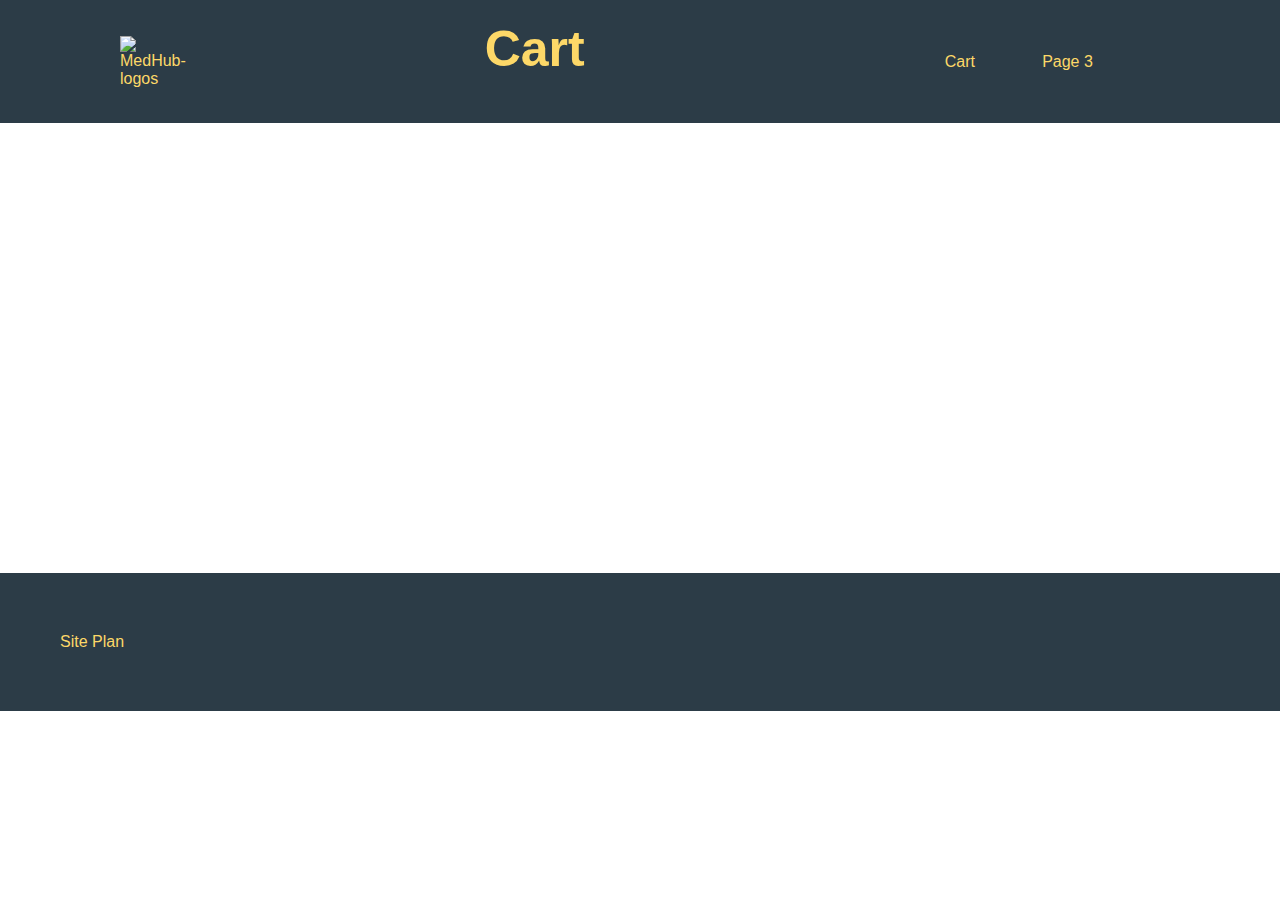
==== page-2.html @ cedfe5d1 "..." ====
<!DOCTYPE html>
<html lang="en">
<head>
    <meta charset="UTF-8">
    <meta http-equiv="X-UA-Compatible" content="IE=edge">
    <meta name="viewport" content="width=device-width, initial-scale=1.0">
    <link rel="stylesheet" href="style.css">
    <title>Med</title>
</head>
<body>
    <head>
        <nav class="navigation">
            <ul>
                <li class="logo">
                    <a href="/personal-site/index.html"><img class="icon" src="/personal-site/images/MedHub-logos.jpeg" alt="MedHub-logos"></a>
                    
                </li>


                <li class="title-box">
                    <h2>Cart</h2>
                    <!-- <input type="text"> -->
                </li>

                <li class="cart-and-profile">
                    <div class="cart">Cart</div>
                    <div class="profile"><a href="/personal-site/page-3.html">Page 3</a></div>
                </li>
            </ul>
        </nav>


    </head>
    <main>

    </main>

    <footer class=" ">
        <div class="text-boxes">
            <a href="/personal-site/site-plan.html">Site Plan</a>
        </div>
        <div class="logo-boxes"></div>
    </footer>
</body>
</html>
---- style.css ----
* {
    margin: 0;
    padding: 0;
    box-sizing: border-box;
}
:root {
    --primary-color: #58bd99   ;
  --secondary-color: #fdd868 ;
  --accent1-color: #c94331;
  --accent2-color: white;

  /* change the values below to your chosen font(s) */
  --heading-font: "IM Fell French Canon SC";
  --paragraph-font: Lato, Helvetica, sans-serif;

  /* these colors below should be chosen from among your palette colors above */
  --headline-color-on-white: #2c3c47;  /* headlines on a white background */ 
  --headline-color-on-color: white; /* headlines on a colored background */ 
  --paragraph-color-on-white: #396E94; /* paragraph text on a white background */ 
  --paragraph-color-on-color: white; /* paragraph text on a colored background */ 
  --paragraph-background-color: #396E94  ;
  --nav-link-color: #396E94;
  --nav-background-color: #fdd868;
  --nav-hover-link-color: white;
  --nav-hover-background-color: #396E94;
}
body {
    font-family: 'Lucida Sans', 'Lucida Sans Regular', 'Lucida Grande', 'Lucida Sans Unicode', Geneva, Verdana, sans-serif;
}
nav ul {
    display: flex;
    align-items: center;
    justify-content: space-evenly;
    background-color: #2c3c47;
}

.icon {
    width: 100px;
    /* border: 1px solid white; */
}
li {
    list-style: none;
    margin: auto 100px;
    padding: 20px;
    cursor: pointer;
    /* border: 1px solid tomato; */
    color: var(--nav-background-color);
}
li a {
    text-decoration: none;
    color: #fdd868;
}
.hover {
    padding: 10px;
    display: inline-block;
}
.hover:hover{
    /* border: 1px solid var(--nav-link-color); */
    transition:all .4s;
    background-color: #396E94;
    
}
li .logo {
    border: 1px solid white;
    margin-left: 0;
    width: fit-content;
}
.title-box {
    /* margin-left: -1500px; */
    align-self: flex-start;
    height: fit-content;
    width: 30%;
    padding: 20px;
}
li input {
    width: 100%;
    border-radius: 15px;
    height: 30px;
    padding-inline-start: 20px;
}
li h2 {
    text-align: center;
    margin-bottom: 25px;
    font-size: 50px;
}

.cart-and-profile {
    width: 40%;
    display: flex;
    align-items: center;
    justify-content: space-evenly;
}
.cart, .profile  {
    height: fit-content;
    color: #fdd868;
}







.hero {
    display: flex;
    height: 70vh;
    /* border: 1px solid gray; */
    background: url(../personal-site/images/pexels-karolina-grabowska-4016628.jpg);
    background-position:center;
    background-size: contain;
    background-repeat: no-repeat;
    background-size: cover;
}
.hero-text-box {
    align-self: flex-end;
    margin: auto;
    padding: 20px;
    color: white;
    border-radius: 10px;
    /* border: 1px solid black; */
    height: fit-content;
    width: 50%;
    background-color: #2c3c476b;
    backdrop-filter: blur(5px);
    box-shadow: 0px 2.5px 5px rgb(83, 83, 83);
}
.hero-text-box h2 {
    text-transform: uppercase;
    margin-bottom: 50px;
    font-weight: 500;
    color: var(--nav-background-color);
    font-size: 40px;
    text-align: center;
}
.hero-text-box p {
    font-size: 30px;
    text-rendering: optimizeLegibility;
    text-indent: 10px;
    line-height: auto;
    word-spacing: 10px;
    word-wrap: break-word;
    text-align: center;
}

.section-one {
    /* border: 1px solid black; */
    padding: 10px 200px;
    display: flex;
    align-items: center;
    justify-content: space-between;
    background-color: var(--primary-color);
}

main {
    height: 50vh;
}
.search {
    width: 40%;
    height: 40px;
    border-radius: 15px;
    padding-inline-start: 20px;
}
input {
    border: none;
    outline: none;
    box-shadow: 0px 2.5px 5px rgb(83, 83, 83)
}
.button {
    padding: 10px 50px;
    border-radius: 15px;
    font-size: 20px;
    background-color: var(--headline-color-on-white);
    width: fit-content;
    color: var(--secondary-color);
    box-shadow: 0px 2.5px 5px rgb(83, 83, 83)
    
}

.section-two {
    /* border: 1px solid black; */
    text-align: center;
    font-weight: 500;
    text-transform: uppercase;
    font-size: 50px;
}

footer {
    background-color: var(--headline-color-on-white);
    padding: 50px;
    display: flex;
    align-items: center;
    justify-content: space-between;
}
footer .text-boxes, .logo-boxes {
    /* border: 1px solid tomato; */
    padding: 10px;
    color: #fdd868;
}

.text-boxes a {
    color: var(--nav-background-color);
    text-decoration: none;
}

.red {
    background-color: #c94331;
}

.blue {
    background-color: #396E94;
}
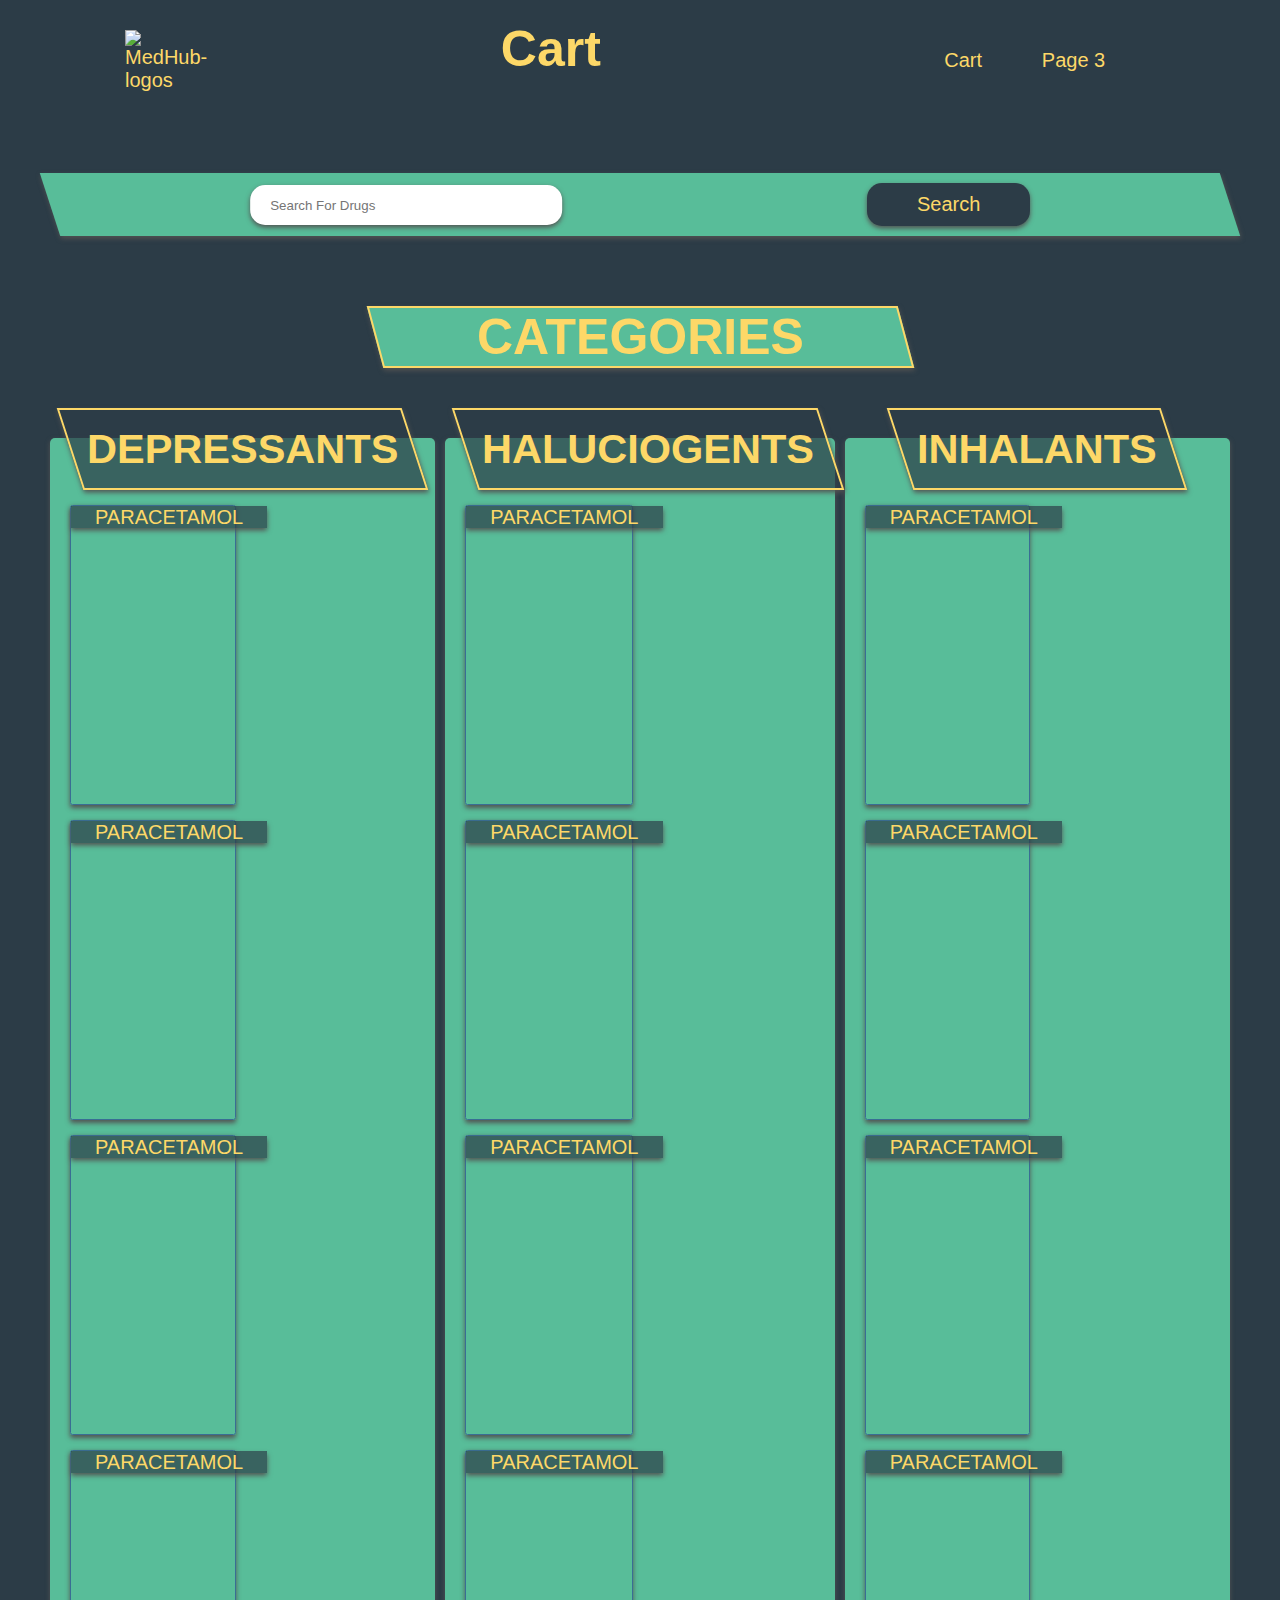
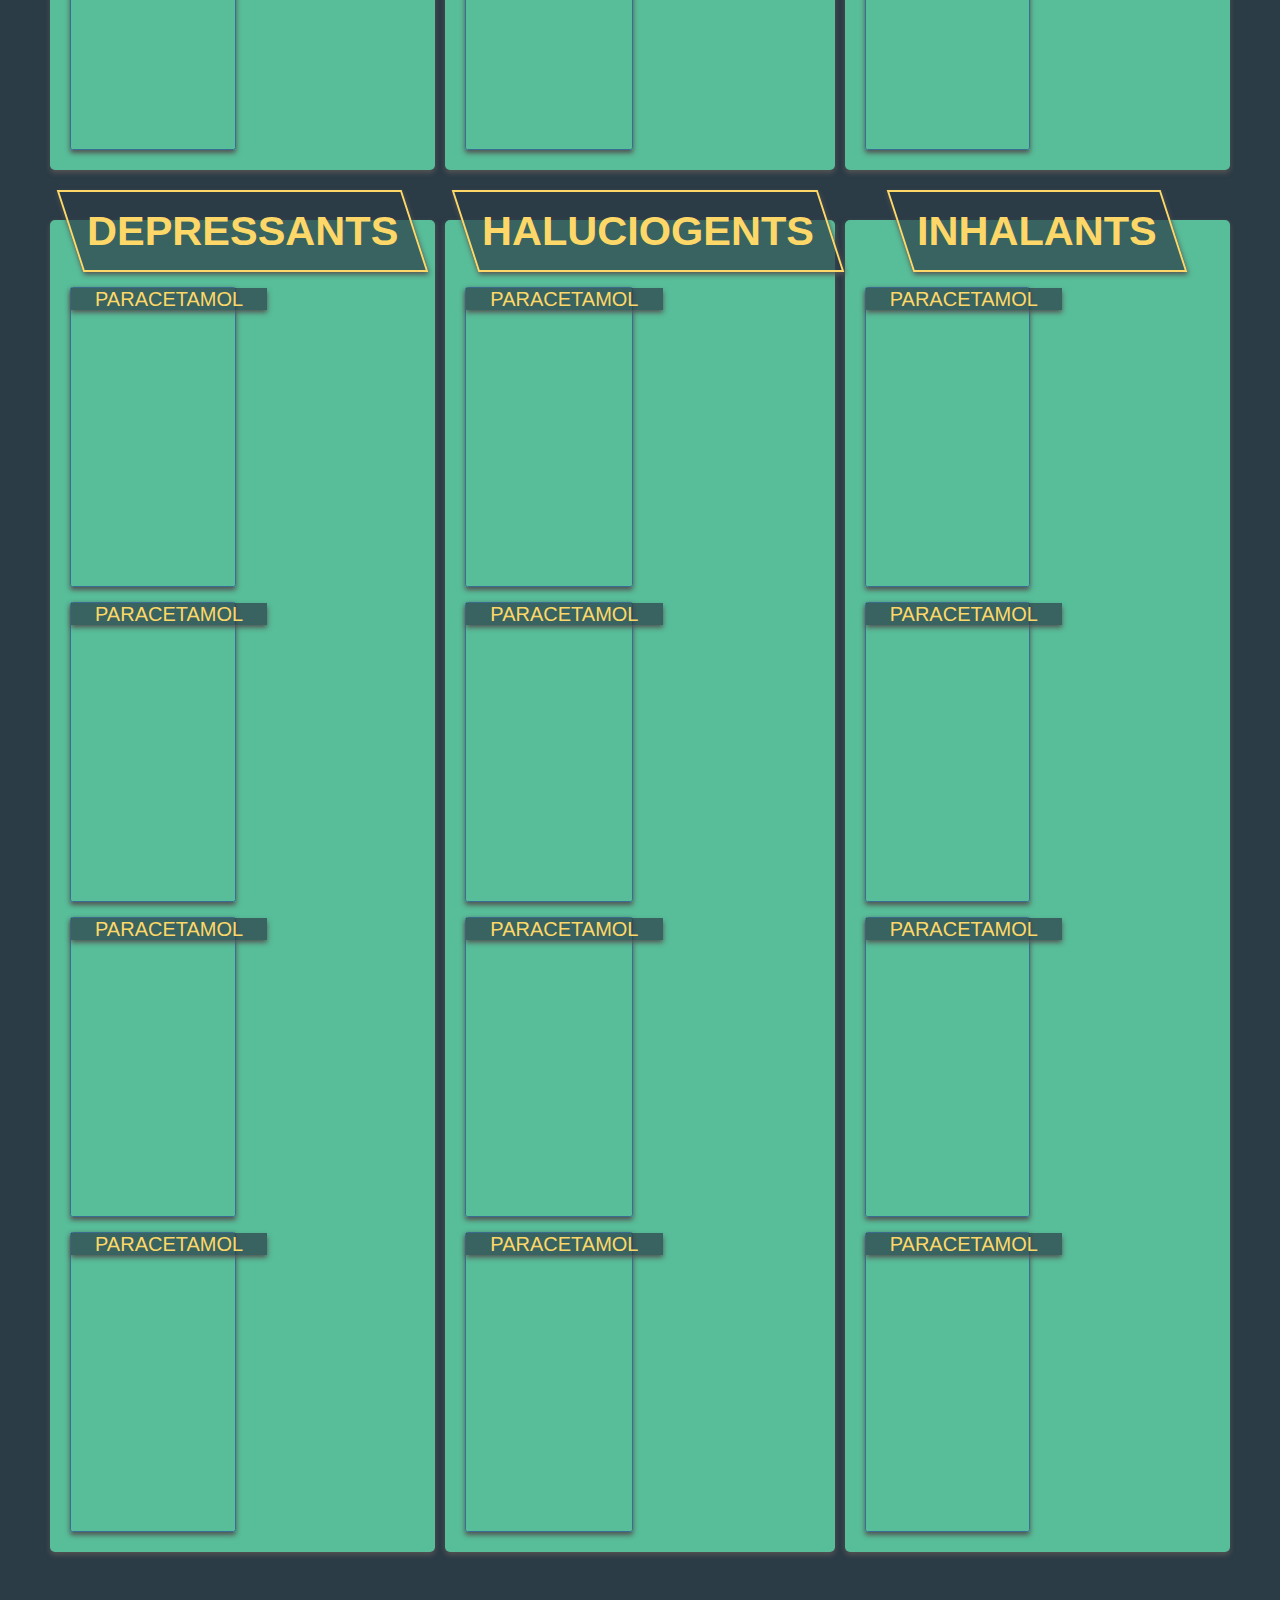
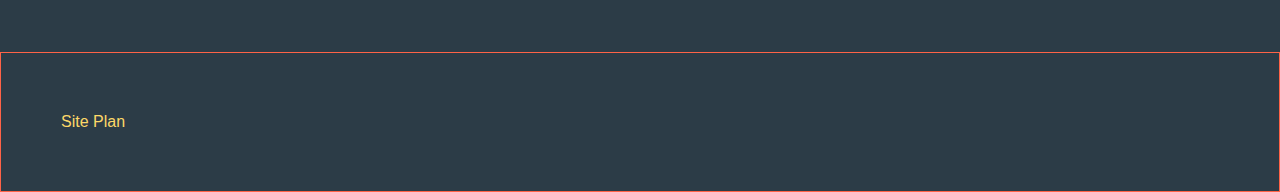
==== commit 21aee4bc: "Finished the subpage" ====
--- a/page-2.html
+++ b/page-2.html
@@ -1,5 +1,6 @@
 <!DOCTYPE html>
 <html lang="en">
+
 <head>
     <meta charset="UTF-8">
     <meta http-equiv="X-UA-Compatible" content="IE=edge">
@@ -7,13 +8,16 @@
     <link rel="stylesheet" href="style.css">
     <title>Med</title>
 </head>
+
 <body>
+
     <head>
         <nav class="navigation">
             <ul>
                 <li class="logo">
-                    <a href="/personal-site/index.html"><img class="icon" src="/personal-site/images/MedHub-logos.jpeg" alt="MedHub-logos"></a>
-                    
+                    <a href="/personal-site/index.html"><img class="icon" src="/personal-site/images/MedHub-logos.jpeg"
+                            alt="MedHub-logos"></a>
+
                 </li>
 
 
@@ -23,7 +27,7 @@
                 </li>
 
                 <li class="cart-and-profile">
-                    <div class="cart">Cart</div>
+                    <div class="cart"><a href="/personal-site/page-3.html">Cart</a></div>
                     <div class="profile"><a href="/personal-site/page-3.html">Page 3</a></div>
                 </li>
             </ul>
@@ -32,8 +36,208 @@
 
     </head>
     <main>
-
+        <section class="section-one">
+            <input type="search" class="search" placeholder="Search For Drugs">
+            <input type="button" name="" id class="button" value="Search">
+        </section>
+
+        <section class="section-two">
+            <div class="section2-hero-text">
+                <h4>Categories</h4>
+            </div>
+        </section>
+
+        <section class="section-two">
+
+            <div class="content-display-box">
+                <div class="heading-text">
+                    <h5>Depressants</h5>
+                </div>
+                <div class="goods-box">
+                    <span>Paracetamol</span>
+                    <p>Lorem ipsum dolor sit amet consectetur
+                        adipisicing elit. Iste, iure?
+                    </p>
+                </div>
+                <div class="goods-box">
+                    <span>Paracetamol</span>
+                    <p>Lorem ipsum dolor sit amet consectetur
+                        adipisicing elit. Iste, iure?
+                    </p>
+                </div>
+                <div class="goods-box">
+                    <span>Paracetamol</span>
+                    <p>Lorem ipsum dolor sit amet consectetur
+                        adipisicing elit. Iste, iure?
+                    </p>
+                </div>
+                <div class="goods-box">
+                    <span>Paracetamol</span>
+                    <p>Lorem ipsum dolor sit amet consectetur
+                        adipisicing elit. Iste, iure?
+                    </p>
+                </div>
+            </div>
+            <div class="content-display-box">
+                <div class="heading-text">
+                    <h5>Haluciogents</h5>
+                </div>
+                <div class="goods-box">
+                    <span>Paracetamol</span>
+                    <p>Lorem ipsum dolor sit amet consectetur
+                        adipisicing elit. Iste, iure?
+                    </p>
+                </div>
+                <div class="goods-box">
+                    <span>Paracetamol</span>
+                    <p>Lorem ipsum dolor sit amet consectetur
+                        adipisicing elit. Iste, iure?
+                    </p>
+                </div>
+                <div class="goods-box">
+                    <span>Paracetamol</span>
+                    <p>Lorem ipsum dolor sit amet consectetur
+                        adipisicing elit. Iste, iure?
+                    </p>
+                </div>
+                <div class="goods-box">
+                    <span>Paracetamol</span>
+                    <p>Lorem ipsum dolor sit amet consectetur
+                        adipisicing elit. Iste, iure?
+                    </p>
+                </div>
+            </div>
+            <div class="content-display-box">
+                <div class="heading-text">
+                    <h5>Inhalants</h5>
+                </div>
+                <div class="goods-box">
+                    <span>Paracetamol</span>
+                    <p>Lorem ipsum dolor sit amet consectetur
+                        adipisicing elit. Iste, iure?
+                    </p>
+                </div>
+                <div class="goods-box">
+                    <span>Paracetamol</span>
+                    <p>Lorem ipsum dolor sit amet consectetur
+                        adipisicing elit. Iste, iure?
+                    </p>
+                </div>
+                <div class="goods-box">
+                    <span>Paracetamol</span>
+                    <p>Lorem ipsum dolor sit amet consectetur
+                        adipisicing elit. Iste, iure?
+                    </p>
+                </div>
+                <div class="goods-box">
+                    <span>Paracetamol</span>
+                    <p>Lorem ipsum dolor sit amet consectetur
+                        adipisicing elit. Iste, iure?
+                    </p>
+                </div>
+            </div>
+
+        </section>
+
+        <!-- <section class="section-two">
+            <div class="section2-hero-text">
+                <h4>Categories</h4>
+            </div>
+        </section> -->
+
+        <section class="section-two">
+
+            <div class="content-display-box">
+                <div class="heading-text">
+                    <h5>Depressants</h5>
+                </div>
+                <div class="goods-box">
+                    <span>Paracetamol</span>
+                    <p>Lorem ipsum dolor sit amet consectetur
+                        adipisicing elit. Iste, iure?
+                    </p>
+                </div>
+                <div class="goods-box">
+                    <span>Paracetamol</span>
+                    <p>Lorem ipsum dolor sit amet consectetur
+                        adipisicing elit. Iste, iure?
+                    </p>
+                </div>
+                <div class="goods-box">
+                    <span>Paracetamol</span>
+                    <p>Lorem ipsum dolor sit amet consectetur
+                        adipisicing elit. Iste, iure?
+                    </p>
+                </div>
+                <div class="goods-box">
+                    <span>Paracetamol</span>
+                    <p>Lorem ipsum dolor sit amet consectetur
+                        adipisicing elit. Iste, iure?
+                    </p>
+                </div>
+            </div>
+            <div class="content-display-box">
+                <div class="heading-text">
+                    <h5>Haluciogents</h5>
+                </div>
+                <div class="goods-box">
+                    <span>Paracetamol</span>
+                    <p>Lorem ipsum dolor sit amet consectetur
+                        adipisicing elit. Iste, iure?
+                    </p>
+                </div>
+                <div class="goods-box">
+                    <span>Paracetamol</span>
+                    <p>Lorem ipsum dolor sit amet consectetur
+                        adipisicing elit. Iste, iure?
+                    </p>
+                </div>
+                <div class="goods-box">
+                    <span>Paracetamol</span>
+                    <p>Lorem ipsum dolor sit amet consectetur
+                        adipisicing elit. Iste, iure?
+                    </p>
+                </div>
+                <div class="goods-box">
+                    <span>Paracetamol</span>
+                    <p>Lorem ipsum dolor sit amet consectetur
+                        adipisicing elit. Iste, iure?
+                    </p>
+                </div>
+            </div>
+            <div class="content-display-box">
+                <div class="heading-text">
+                    <h5>Inhalants</h5>
+                </div>
+                <div class="goods-box">
+                    <span>Paracetamol</span>
+                    <p>Lorem ipsum dolor sit amet consectetur
+                        adipisicing elit. Iste, iure?
+                    </p>
+                </div>
+                <div class="goods-box">
+                    <span>Paracetamol</span>
+                    <p>Lorem ipsum dolor sit amet consectetur
+                        adipisicing elit. Iste, iure?
+                    </p>
+                </div>
+                <div class="goods-box">
+                    <span>Paracetamol</span>
+                    <p>Lorem ipsum dolor sit amet consectetur
+                        adipisicing elit. Iste, iure?
+                    </p>
+                </div>
+                <div class="goods-box">
+                    <span>Paracetamol</span>
+                    <p>Lorem ipsum dolor sit amet consectetur
+                        adipisicing elit. Iste, iure?
+                    </p>
+                </div>
+            </div>
+
+        </section>
     </main>
+
 
     <footer class=" ">
         <div class="text-boxes">
@@ -42,4 +246,5 @@
         <div class="logo-boxes"></div>
     </footer>
 </body>
+
 </html>--- a/style.css
+++ b/style.css
@@ -4,8 +4,8 @@
     box-sizing: border-box;
 }
 :root {
-    --primary-color: #58bd99   ;
-  --secondary-color: #fdd868 ;
+    --primary-color: #58bd99;
+  --secondary-color: #fdd868;
   --accent1-color: #c94331;
   --accent2-color: white;
 
@@ -49,6 +49,15 @@
 li a {
     text-decoration: none;
     color: #fdd868;
+    padding: 5px;
+    font-size: 20px;
+    display: inline-block;
+    border-bottom: 2px solid transparent;
+}
+li a:hover {
+    transition: all .5s;
+    border-bottom: 2px solid #fdd868;
+    border-width: 120%;
 }
 .hover {
     padding: 10px;
@@ -72,11 +81,15 @@
     width: 30%;
     padding: 20px;
 }
+li .input {
+    transform: skew(-0deg);
+}
 li input {
     width: 100%;
     border-radius: 15px;
     height: 30px;
     padding-inline-start: 20px;
+    transform: skew(-18deg);
 }
 li h2 {
     text-align: center;
@@ -103,7 +116,8 @@
 
 .hero {
     display: flex;
-    height: 70vh;
+    height: fit-content;
+    padding: 50px;
     /* border: 1px solid gray; */
     background: url(../personal-site/images/pexels-karolina-grabowska-4016628.jpg);
     background-position:center;
@@ -115,9 +129,8 @@
     align-self: flex-end;
     margin: auto;
     padding: 20px;
-    color: white;
+    color: #fdd868;
     border-radius: 10px;
-    /* border: 1px solid black; */
     height: fit-content;
     width: 50%;
     background-color: #2c3c476b;
@@ -144,26 +157,33 @@
 
 .section-one {
     /* border: 1px solid black; */
+    box-shadow: 0px 2.5px 5px rgb(83, 83, 83);
+    /* border-radius: 50px; */
     padding: 10px 200px;
     display: flex;
     align-items: center;
     justify-content: space-between;
     background-color: var(--primary-color);
+    transform: skewX(18deg);
 }
 
 main {
-    height: 50vh;
+    height: fit-content;
+    padding: 50px;
+    background-color: var(--headline-color-on-white);
 }
 .search {
     width: 40%;
     height: 40px;
     border-radius: 15px;
     padding-inline-start: 20px;
+    
 }
 input {
     border: none;
     outline: none;
-    box-shadow: 0px 2.5px 5px rgb(83, 83, 83)
+    box-shadow: 0px 2.5px 5px rgb(83, 83, 83);
+    transform: skew(-18deg);
 }
 .button {
     padding: 10px 50px;
@@ -183,9 +203,96 @@
     text-transform: uppercase;
     font-size: 50px;
 }
-
+.section-two {
+    width: 100%;
+    margin: 50px 0;
+    height: fit-content;
+    display: flex;
+    align-items: center;
+    justify-content: center;
+    gap: 10px;
+}
+.section2-hero-text {
+    margin: 20px;
+    padding: 0 100px;
+    color: #fdd868;
+    border: #fdd868 solid 2px;
+    box-shadow: 0px 2.5px 5px rgb(83, 83, 83);
+    background-color: var(--primary-color);
+    transform: skew(15deg);
+}
+.section2-hero-text h4 {
+    transform: skew(-15deg);
+}
+.section2-hero-text:hover {
+    transition: all .5s;
+    background-color: hsl(159, 37%, 25%);
+    cursor: pointer;
+}
+.content-display-box {
+    padding: 20px;
+    /* border: 2px solid var(--headline-color-on-white); */
+    width: 33%;
+   background-color: var(--primary-color);
+    border-radius: 5px;
+    display:flex;
+    flex-wrap: wrap;
+    align-items: center;
+    justify-content: space-between;
+    box-shadow: 0px 2.5px 5px rgb(83, 83, 83);
+    gap: 15px;
+}
+.heading-text {
+    text-align: center;
+    box-shadow: 0px 2.5px 5px rgb(83, 83, 83);
+    /* margin-top: -50px; */
+    margin: -50px auto 0 auto;
+    padding: 10px;
+    color: #fdd868;
+    transform: skewX(18deg);
+    background-color: #2c3c47b2;
+    border: 2px solid #fdd868;
+}
+.heading-text h5{
+    transform: skew(-18deg);
+    padding: 5px;
+}
+.goods-box {
+    border: 1px solid var(--nav-link-color);
+    width: 48%;
+    text-align: center;
+    font-size: 20px;
+    height: 300px;
+    border-radius: 2.5px;
+    box-shadow: 0px 2.5px 5px rgb(83, 83, 83)
+}
+.goods-box p {
+    color: transparent;
+    width: 100%;
+    height: 90%;
+    padding: 30px;
+    text-align: center;
+}
+.goods-box span {
+    /* border-bottom: 2px solid #fdd868; */
+    box-shadow: 0px 2.5px 5px rgb(83, 83, 83);
+    color: #fdd868;
+    transform: rotate(45deg);
+    padding: 0 24px;
+    background-color: #2c3c47b2;
+}
+.goods-box p:hover{
+    transition: all .6s;
+    color: white;
+    cursor: pointer;
+    background-color: #2c3c4791;
+    opacity: .6;
+    box-shadow: 0px 2.5px 5px rgb(83, 83, 83)
+    /* content: 'Goods 1'; */
+}
 footer {
     background-color: var(--headline-color-on-white);
+    border: 1px solid tomato;
     padding: 50px;
     display: flex;
     align-items: center;
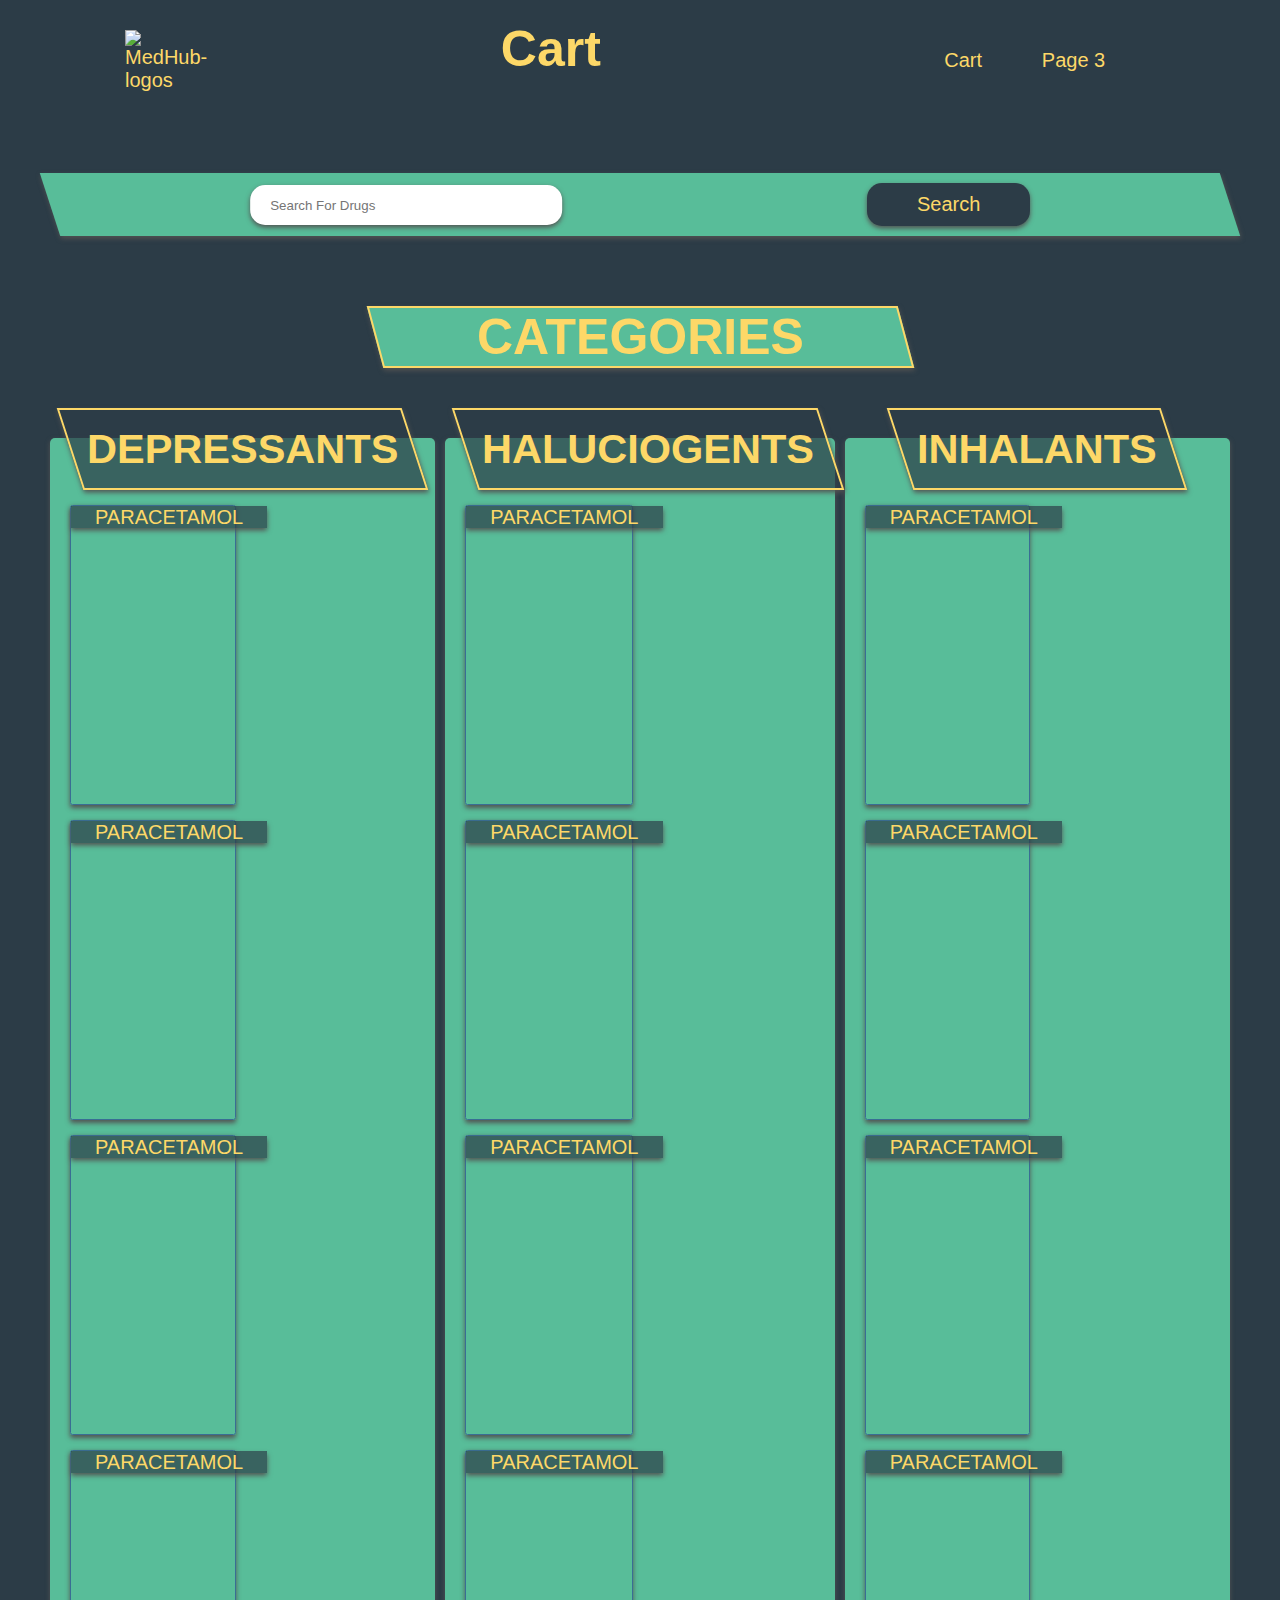
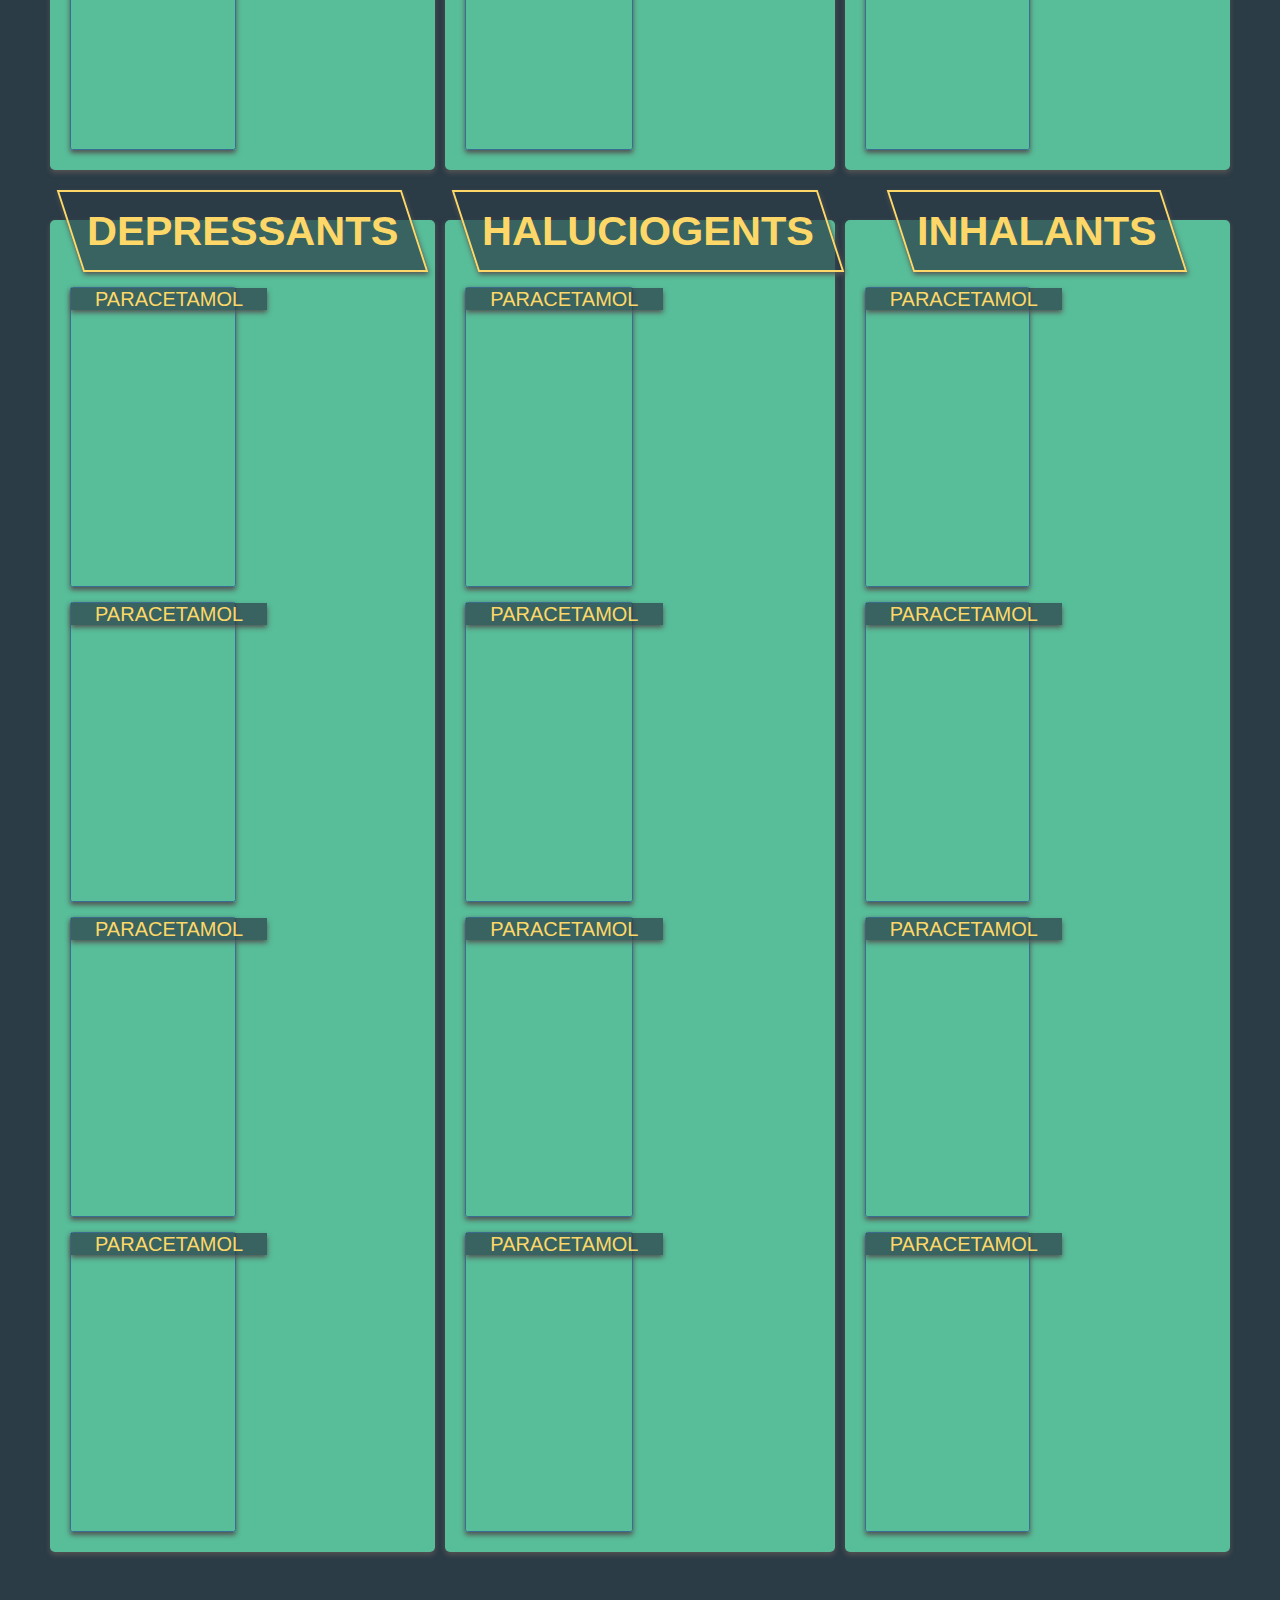
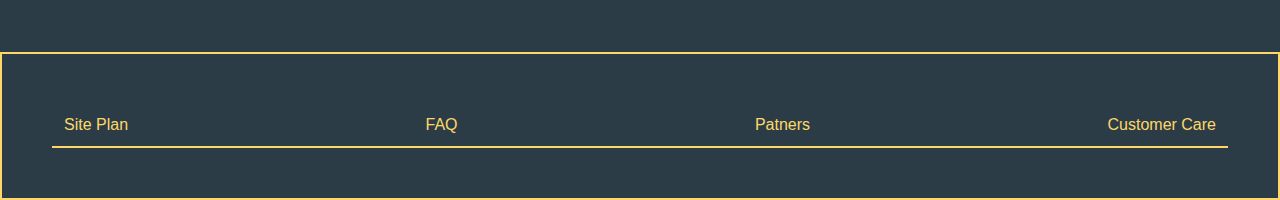
==== commit 671fd810: "animation" ====
--- a/page-2.html
+++ b/page-2.html
@@ -240,10 +240,22 @@
 
 
     <footer class=" ">
-        <div class="text-boxes">
-            <a href="/personal-site/site-plan.html">Site Plan</a>
+        <div>
+            <div class="text-boxes hover">
+                <a href="/personal-site/site-plan.html">Site Plan</a>
+            </div>
+            <div class="text-boxes hover">
+                <a href="">FAQ</a>
+            </div>
+            <div class="text-boxes hover">
+                <a href="/personal-site/site-plan.html">Patners</a>
+            </div>
+            <div class="text-boxes hover">
+                <a href="/personal-site/site-plan.html">Customer Care</a>
+            </div>
         </div>
-        <div class="logo-boxes"></div>
+        <!-- <div class="logo-boxes"></div> -->
+        <hr>
     </footer>
 </body>
 
--- a/style.css
+++ b/style.css
@@ -60,13 +60,14 @@
     border-width: 120%;
 }
 .hover {
-    padding: 10px;
-    display: inline-block;
+    border: transparent 2px solid;
 }
 .hover:hover{
-    /* border: 1px solid var(--nav-link-color); */
+    border: #fdd868 2px solid;
+    transform: rotate(20deg);
     transition:all .4s;
-    background-color: #396E94;
+    background-color: #2c3c47;
+    z-index: 10;
     
 }
 li .logo {
@@ -292,18 +293,25 @@
 }
 footer {
     background-color: var(--headline-color-on-white);
-    border: 1px solid tomato;
+    border: 2px solid #fdd868;
     padding: 50px;
-    display: flex;
-    align-items: center;
-    justify-content: space-between;
+    z-index: -1;
+}
+hr {
+    /* height: 5px; */
+    border: #fdd868 1px solid;
+    width: 100%;
 }
 footer .text-boxes, .logo-boxes {
     /* border: 1px solid tomato; */
     padding: 10px;
     color: #fdd868;
 }
-
+footer div {
+    display: flex;
+    align-items: center;
+    justify-content: space-between;
+}
 .text-boxes a {
     color: var(--nav-background-color);
     text-decoration: none;
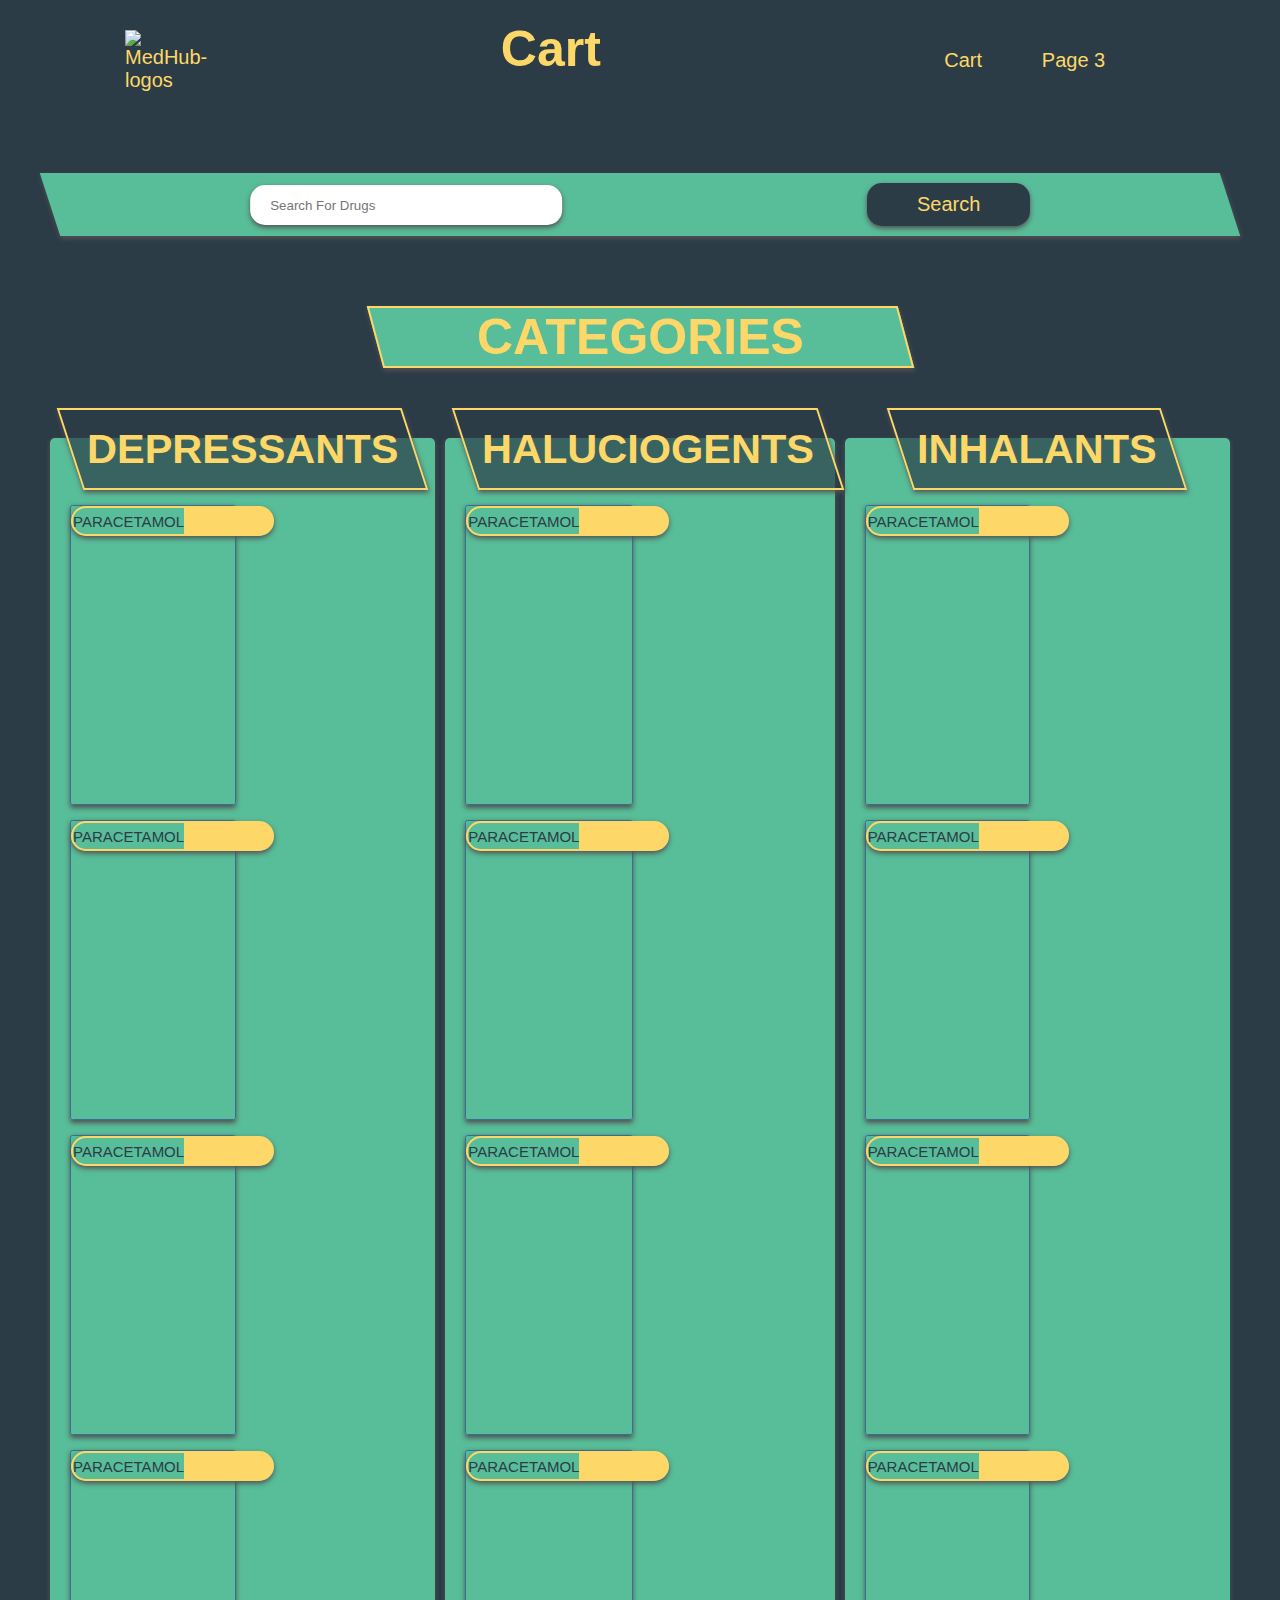
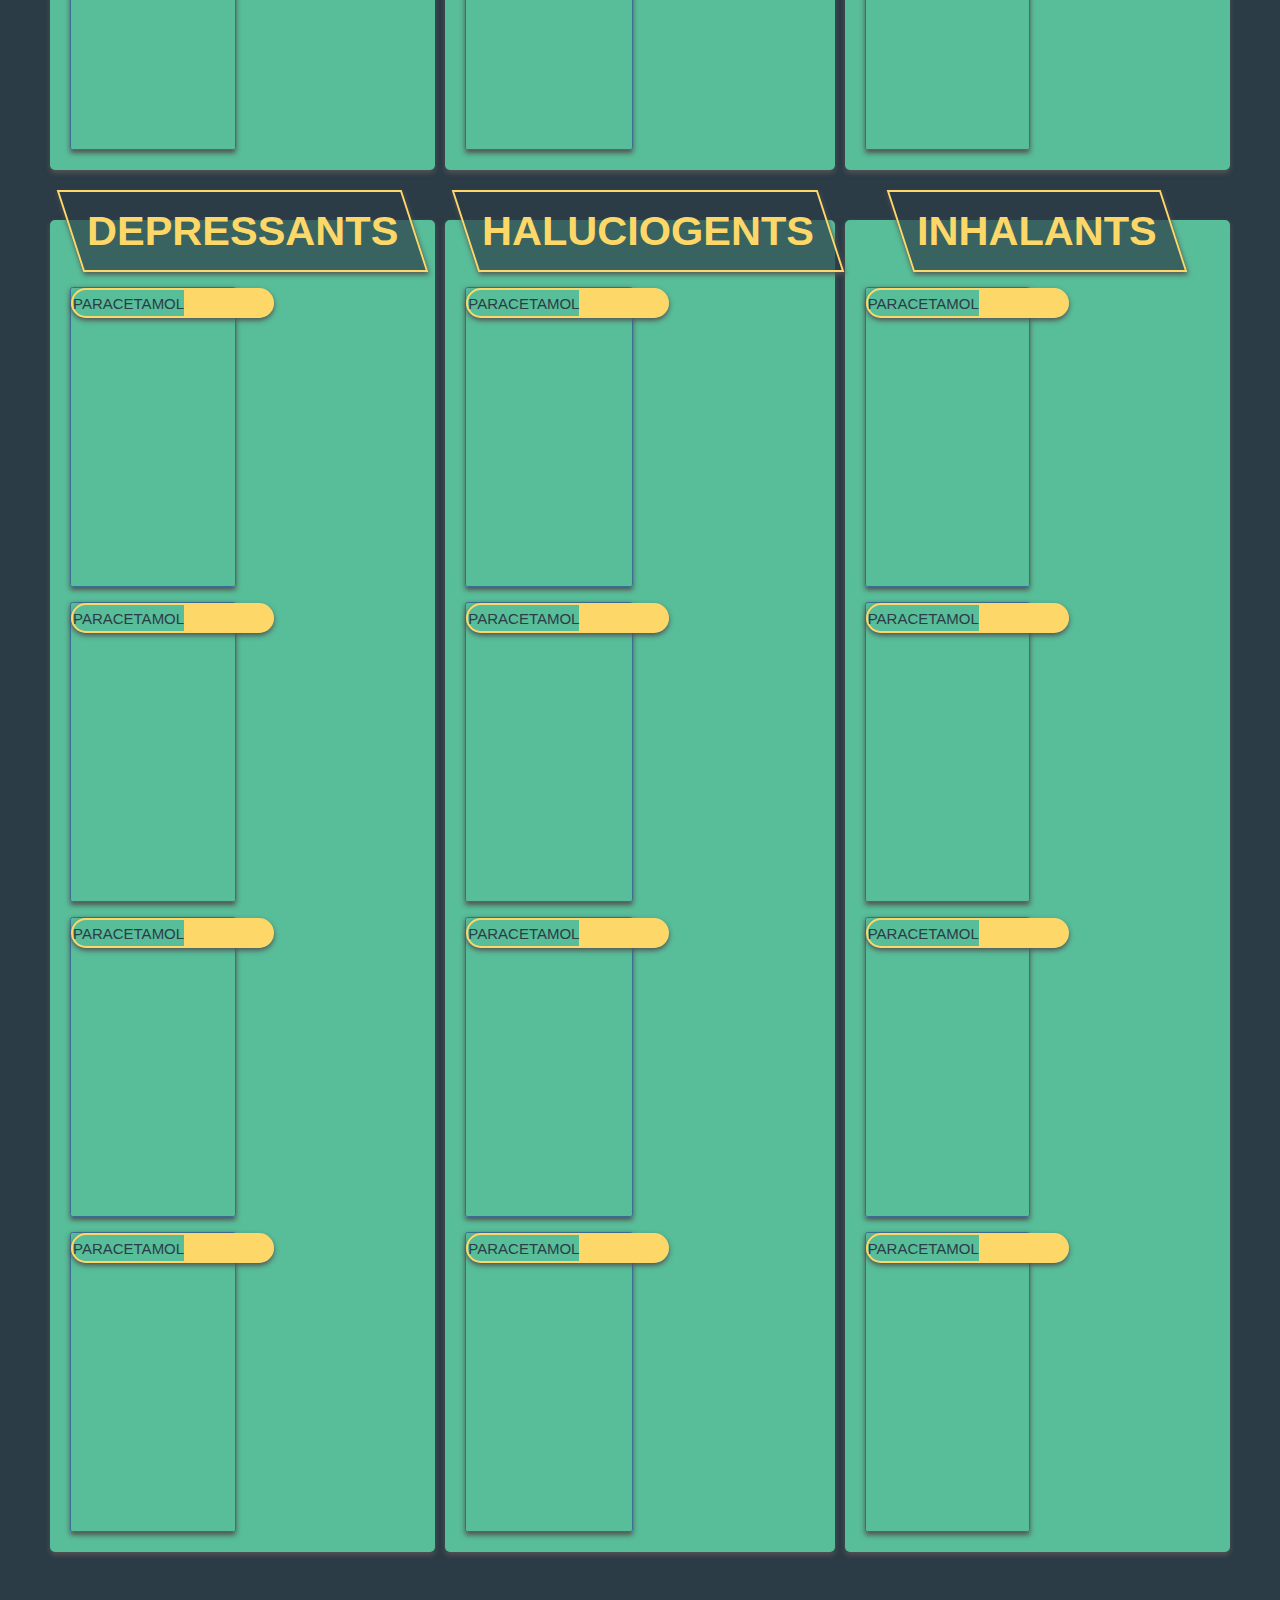
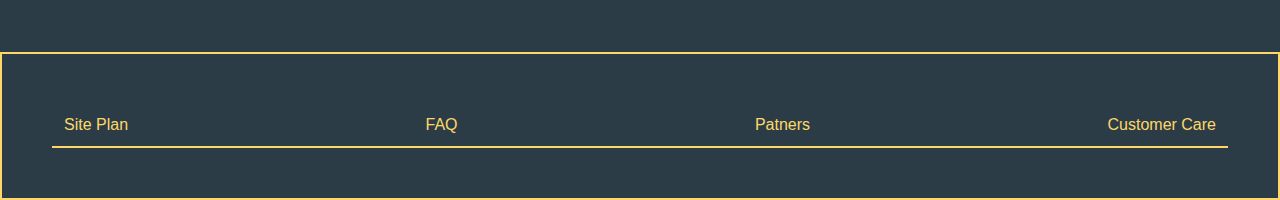
==== commit 8a48d3f3: "page 3 in progress" ====
--- a/page-2.html
+++ b/page-2.html
@@ -53,84 +53,85 @@
                 <div class="heading-text">
                     <h5>Depressants</h5>
                 </div>
-                <div class="goods-box">
-                    <span>Paracetamol</span>
-                    <p>Lorem ipsum dolor sit amet consectetur
-                        adipisicing elit. Iste, iure?
-                    </p>
-                </div>
-                <div class="goods-box">
-                    <span>Paracetamol</span>
-                    <p>Lorem ipsum dolor sit amet consectetur
-                        adipisicing elit. Iste, iure?
-                    </p>
-                </div>
-                <div class="goods-box">
-                    <span>Paracetamol</span>
-                    <p>Lorem ipsum dolor sit amet consectetur
-                        adipisicing elit. Iste, iure?
-                    </p>
-                </div>
-                <div class="goods-box">
-                    <span>Paracetamol</span>
-                    <p>Lorem ipsum dolor sit amet consectetur
-                        adipisicing elit. Iste, iure?
-                    </p>
-                </div>
-            </div>
-            <div class="content-display-box">
+                <div class="goods-box ">
+                   <div class="box-3  border-ani-page2">Paracetamol</div>
+                    <p>Lorem ipsum dolor sit amet consectetur
+                        adipisicing elit. Iste, iure?
+                    </p>
+                </div>
+                <div class="goods-box ">
+                   <div class="box-3  border-ani-page2">Paracetamol</div>
+                    <p>Lorem ipsum dolor sit amet consectetur
+                        adipisicing elit. Iste, iure?
+                    </p>
+                </div>
+                <div class="goods-box ">
+                   <div class="box-3  border-ani-page2">Paracetamol</div>
+                    <p>Lorem ipsum dolor sit amet consectetur
+                        adipisicing elit. Iste, iure?
+                    </p>
+                </div>
+                <div class="goods-box ">
+                   <div class="box-3  border-ani-page2">Paracetamol</div>
+                    <p>Lorem ipsum dolor sit amet consectetur
+                        adipisicing elit. Iste, iure?
+                    </p>
+                </div>
+            </div>
+            <div class="content-display-box ">
                 <div class="heading-text">
                     <h5>Haluciogents</h5>
                 </div>
-                <div class="goods-box">
-                    <span>Paracetamol</span>
-                    <p>Lorem ipsum dolor sit amet consectetur
-                        adipisicing elit. Iste, iure?
-                    </p>
-                </div>
-                <div class="goods-box">
-                    <span>Paracetamol</span>
-                    <p>Lorem ipsum dolor sit amet consectetur
-                        adipisicing elit. Iste, iure?
-                    </p>
-                </div>
-                <div class="goods-box">
-                    <span>Paracetamol</span>
-                    <p>Lorem ipsum dolor sit amet consectetur
-                        adipisicing elit. Iste, iure?
-                    </p>
-                </div>
-                <div class="goods-box">
-                    <span>Paracetamol</span>
-                    <p>Lorem ipsum dolor sit amet consectetur
-                        adipisicing elit. Iste, iure?
-                    </p>
-                </div>
-            </div>
-            <div class="content-display-box">
-                <div class="heading-text">
+                <div class="goods-box ">
+                    <div class="box-3  border-ani-page2">Paracetamol</div>
+                    <p> 
+                        Lorem ipsum dolor sit amet consectetur
+                        adipisicing elit. Iste, iure?
+                    </p>
+                </div>
+                <div class="goods-box ">
+                    <div class="box-3  border-ani-page2">Paracetamol</div>
+                    <p>Lorem ipsum dolor sit amet consectetur
+                        adipisicing elit. Iste, iure?
+                    </p>
+                </div>
+                <div class="goods-box ">
+                    <div class="box-3  border-ani-page2">Paracetamol</div>
+                    <p>Lorem ipsum dolor sit amet consectetur
+                        adipisicing elit. Iste, iure?
+                    </p>
+                </div>
+                <div class="goods-box">
+                    <div class="box-3  border-ani-page2">Paracetamol</div>
+                    <p>Lorem ipsum dolor sit amet consectetur
+                        adipisicing elit. Iste, iure?
+                    </p>
+                </div>
+            </div>
+            <div class="content-display-box">
+                <div class="heading-text hover">
                     <h5>Inhalants</h5>
                 </div>
                 <div class="goods-box">
-                    <span>Paracetamol</span>
-                    <p>Lorem ipsum dolor sit amet consectetur
-                        adipisicing elit. Iste, iure?
-                    </p>
-                </div>
-                <div class="goods-box">
-                    <span>Paracetamol</span>
-                    <p>Lorem ipsum dolor sit amet consectetur
-                        adipisicing elit. Iste, iure?
-                    </p>
-                </div>
-                <div class="goods-box">
-                    <span>Paracetamol</span>
-                    <p>Lorem ipsum dolor sit amet consectetur
-                        adipisicing elit. Iste, iure?
-                    </p>
-                </div>
-                <div class="goods-box">
-                    <span>Paracetamol</span>
+                   <div class="box-3  border-ani-page2">Paracetamol</div>
+                    <p>Lorem ipsum dolor sit amet consectetur
+                        adipisicing elit. Iste, iure?
+                    </p>
+                </div>
+                <div class="goods-box">
+                   <div class="box-3  border-ani-page2">Paracetamol</div>
+                    <p>Lorem ipsum dolor sit amet consectetur
+                        adipisicing elit. Iste, iure?
+                    </p>
+                </div>
+                <div class="goods-box">
+                   <div class="box-3  border-ani-page2">Paracetamol</div>
+                    <p>Lorem ipsum dolor sit amet consectetur
+                        adipisicing elit. Iste, iure?
+                    </p>
+                </div>
+                <div class="goods-box">
+                   <div class="box-3  border-ani-page2">Paracetamol</div>
                     <p>Lorem ipsum dolor sit amet consectetur
                         adipisicing elit. Iste, iure?
                     </p>
@@ -148,87 +149,87 @@
         <section class="section-two">
 
             <div class="content-display-box">
-                <div class="heading-text">
+                <div class="heading-text hover">
                     <h5>Depressants</h5>
                 </div>
                 <div class="goods-box">
-                    <span>Paracetamol</span>
-                    <p>Lorem ipsum dolor sit amet consectetur
-                        adipisicing elit. Iste, iure?
-                    </p>
-                </div>
-                <div class="goods-box">
-                    <span>Paracetamol</span>
-                    <p>Lorem ipsum dolor sit amet consectetur
-                        adipisicing elit. Iste, iure?
-                    </p>
-                </div>
-                <div class="goods-box">
-                    <span>Paracetamol</span>
-                    <p>Lorem ipsum dolor sit amet consectetur
-                        adipisicing elit. Iste, iure?
-                    </p>
-                </div>
-                <div class="goods-box">
-                    <span>Paracetamol</span>
-                    <p>Lorem ipsum dolor sit amet consectetur
-                        adipisicing elit. Iste, iure?
-                    </p>
-                </div>
-            </div>
-            <div class="content-display-box">
-                <div class="heading-text">
+                   <div class="box-3 hover border-ani-page2">Paracetamol</div>
+                    <p>Lorem ipsum dolor sit amet consectetur
+                        adipisicing elit. Iste, iure?
+                    </p>
+                </div>
+                <div class="goods-box">
+                   <div class="box-3 hover border-ani-page2">Paracetamol</div>
+                    <p>Lorem ipsum dolor sit amet consectetur
+                        adipisicing elit. Iste, iure?
+                    </p>
+                </div>
+                <div class="goods-box">
+                   <div class="box-3 hover border-ani-page2">Paracetamol</div>
+                    <p>Lorem ipsum dolor sit amet consectetur
+                        adipisicing elit. Iste, iure?
+                    </p>
+                </div>
+                <div class="goods-box">
+                   <div class="box-3 hover border-ani-page2">Paracetamol</div>
+                    <p>Lorem ipsum dolor sit amet consectetur
+                        adipisicing elit. Iste, iure?
+                    </p>
+                </div>
+            </div>
+            <div class="content-display-box">
+                <div class="heading-text hover">
                     <h5>Haluciogents</h5>
                 </div>
                 <div class="goods-box">
-                    <span>Paracetamol</span>
-                    <p>Lorem ipsum dolor sit amet consectetur
-                        adipisicing elit. Iste, iure?
-                    </p>
-                </div>
-                <div class="goods-box">
-                    <span>Paracetamol</span>
-                    <p>Lorem ipsum dolor sit amet consectetur
-                        adipisicing elit. Iste, iure?
-                    </p>
-                </div>
-                <div class="goods-box">
-                    <span>Paracetamol</span>
-                    <p>Lorem ipsum dolor sit amet consectetur
-                        adipisicing elit. Iste, iure?
-                    </p>
-                </div>
-                <div class="goods-box">
-                    <span>Paracetamol</span>
-                    <p>Lorem ipsum dolor sit amet consectetur
-                        adipisicing elit. Iste, iure?
-                    </p>
-                </div>
-            </div>
-            <div class="content-display-box">
-                <div class="heading-text">
+                   <div class="box-3 hover border-ani-page2">Paracetamol</div>
+                    <p>Lorem ipsum dolor sit amet consectetur
+                        adipisicing elit. Iste, iure?
+                    </p>
+                </div>
+                <div class="goods-box">
+                   <div class="box-3 hover border-ani-page2">Paracetamol</div>
+                    <p>Lorem ipsum dolor sit amet consectetur
+                        adipisicing elit. Iste, iure?
+                    </p>
+                </div>
+                <div class="goods-box">
+                   <div class="box-3 hover border-ani-page2">Paracetamol</div>
+                    <p>Lorem ipsum dolor sit amet consectetur
+                        adipisicing elit. Iste, iure?
+                    </p>
+                </div>
+                <div class="goods-box">
+                   <div class="box-3 hover border-ani-page2">Paracetamol</div>
+                    <p>Lorem ipsum dolor sit amet consectetur
+                        adipisicing elit. Iste, iure?
+                    </p>
+                </div>
+            </div>
+            <div class="content-display-box">
+                <div class="heading-text hover">
                     <h5>Inhalants</h5>
                 </div>
-                <div class="goods-box">
-                    <span>Paracetamol</span>
-                    <p>Lorem ipsum dolor sit amet consectetur
-                        adipisicing elit. Iste, iure?
-                    </p>
-                </div>
-                <div class="goods-box">
-                    <span>Paracetamol</span>
-                    <p>Lorem ipsum dolor sit amet consectetur
-                        adipisicing elit. Iste, iure?
-                    </p>
-                </div>
-                <div class="goods-box">
-                    <span>Paracetamol</span>
-                    <p>Lorem ipsum dolor sit amet consectetur
-                        adipisicing elit. Iste, iure?
-                    </p>
-                </div>
-                <div class="goods-box">
-                    <span>Paracetamol</span>
+                <div class="goods-box ">
+                   <div class="box-3 hover border-ani-page2">Paracetamol</div>
+                    <p>Lorem ipsum dolor sit amet consectetur
+                        adipisicing elit. Iste, iure?
+                    </p>
+                </div>
+                <div class="goods-box ">
+                   <div class="box-3 hover border-ani-page2">Paracetamol</div>
+                    <p>Lorem ipsum dolor sit amet consectetur
+                        adipisicing elit. Iste, iure?
+                    </p>
+                </div>
+                <div class="goods-box ">
+                   <div class="box-3 hover border-ani-page2">Paracetamol</div>
+                    <p>Lorem ipsum dolor sit amet consectetur
+                        adipisicing elit. Iste, iure?
+                    </p>
+                </div>
+                <div class="goods-box ">
+                   <div class="box-3 hover border-ani-page2">Paracetamol</div>
                     <p>Lorem ipsum dolor sit amet consectetur
                         adipisicing elit. Iste, iure?
                     </p>
--- a/style.css
+++ b/style.css
@@ -323,4 +323,81 @@
 
 .blue {
     background-color: #396E94;
+}
+
+
+/* Page 3 */
+.page-3 {
+    margin: auto;
+    /* border: 2px solid red; */
+}
+.goods-box-3 {
+    background-color: var(--primary-color);
+    width: 35%;
+    height: 35vh;
+    margin: auto;
+    position: relative;
+}
+.goods-box-3 img {
+    height: 100%;
+    width: 100%;
+    z-index: -10;
+}
+.goods-box-3 p {
+    position: absolute;
+    transform: translate(50%);
+    z-index: 10;
+}
+
+.checkout-goods-description {
+    border: 2px solid #fdd868;
+    padding: 20px;
+}
+.box-3 {
+    border: #fdd868 solid 2px;
+    text-align: center;
+    margin: auto;
+    font-size: 35px;
+    box-shadow: 0px 2.5px 5px rgb(83, 83, 83);
+    cursor: pointer;
+}
+
+.border-ani {
+    width: 50%;
+    transform: translate(50%, 10%);
+    transition: all .7s;
+    border-right-width: 150px;
+    font-size: 20px;
+    border-radius: 50px;
+    background-color: #2c3c47;
+    color: #fdd868;
+    position: absolute;
+    z-index: 10;
+}
+
+.border-ani-page2{
+    width: fit-content;
+    height: 30px;
+    display: flex;
+    text-align: center;
+    align-items: center;
+    justify-content: center;
+    border-right-width: 90px;
+    font-size: 15px;
+    border-radius: 50px;
+    color: #2c3c47;
+}
+
+.border-ani-page-title {
+    border: #fdd868 solid 2px;
+    text-align: center;
+    margin: auto;
+    font-size: 35px;
+    box-shadow: 0px 2.5px 5px rgb(83, 83, 83);
+    cursor: pointer;
+    border-radius: 30px;
+}
+.border-right {
+    border-right-width: 200px;
+    
 }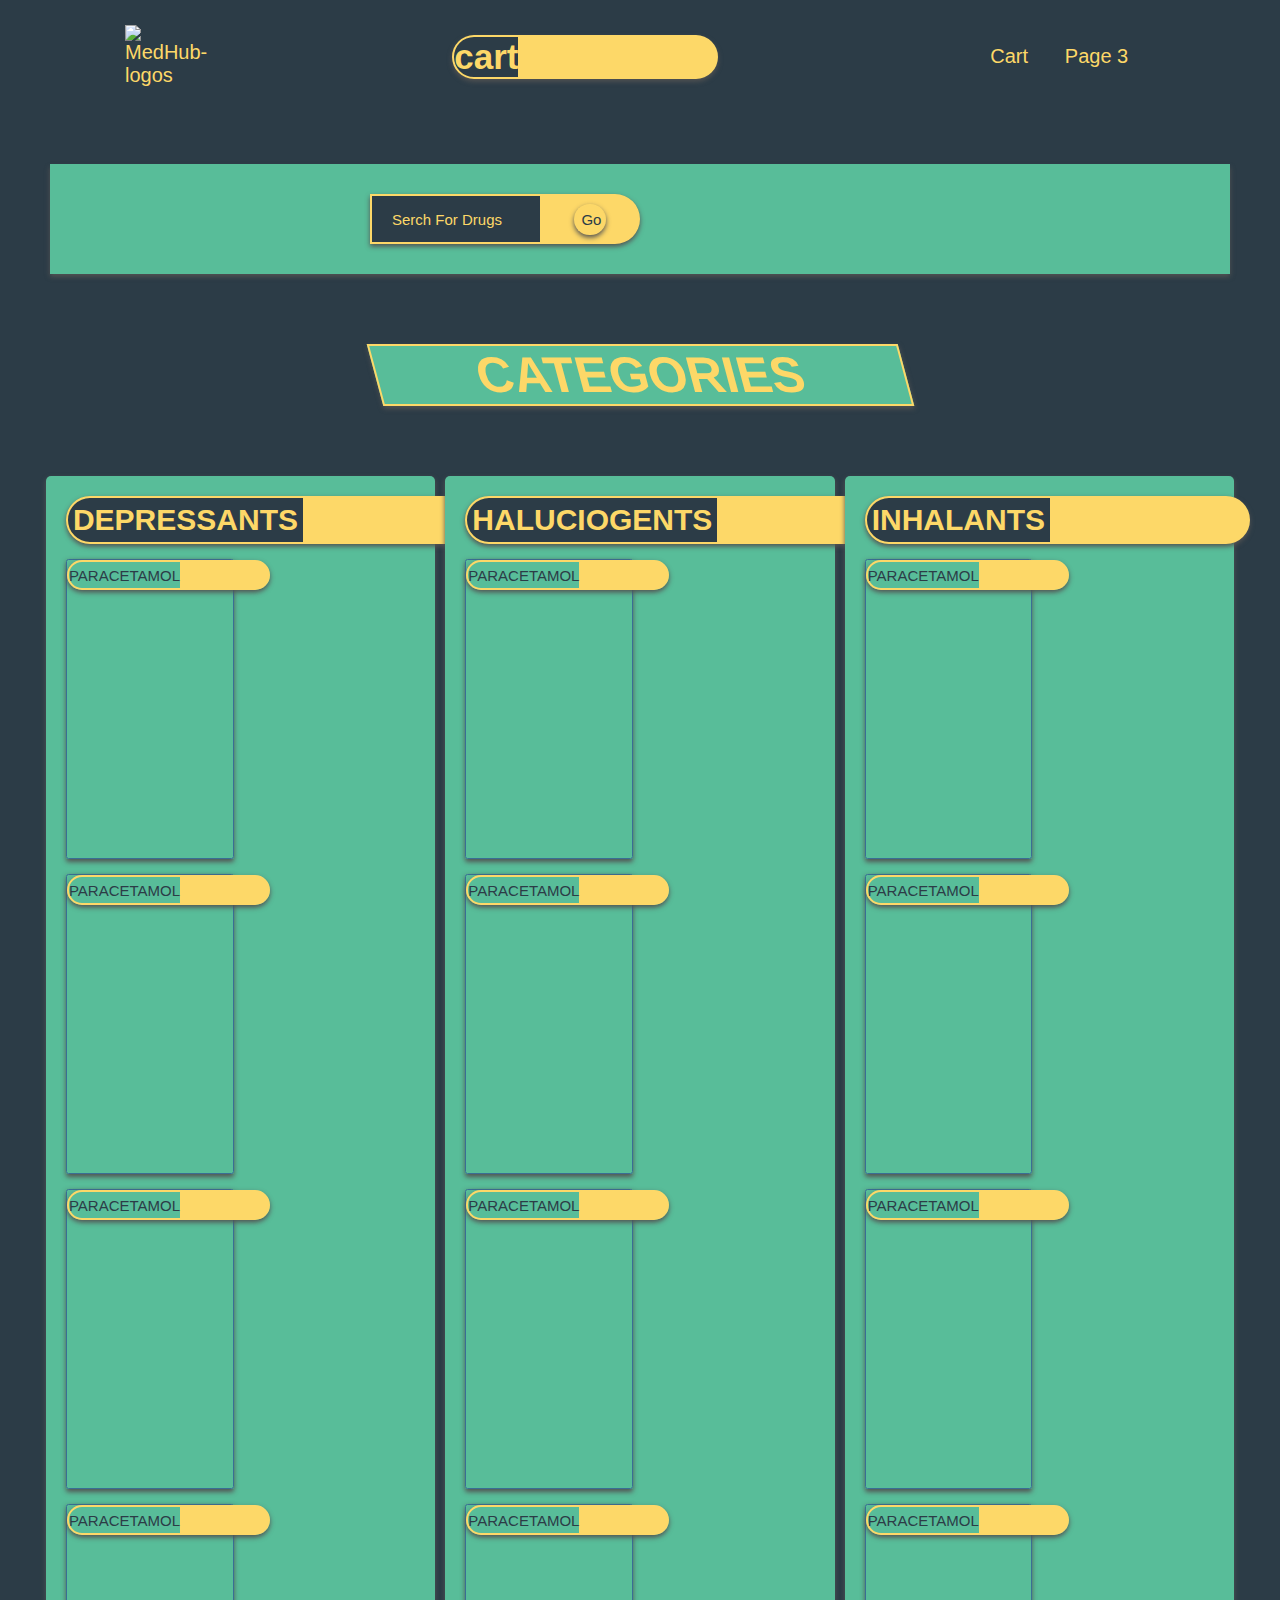
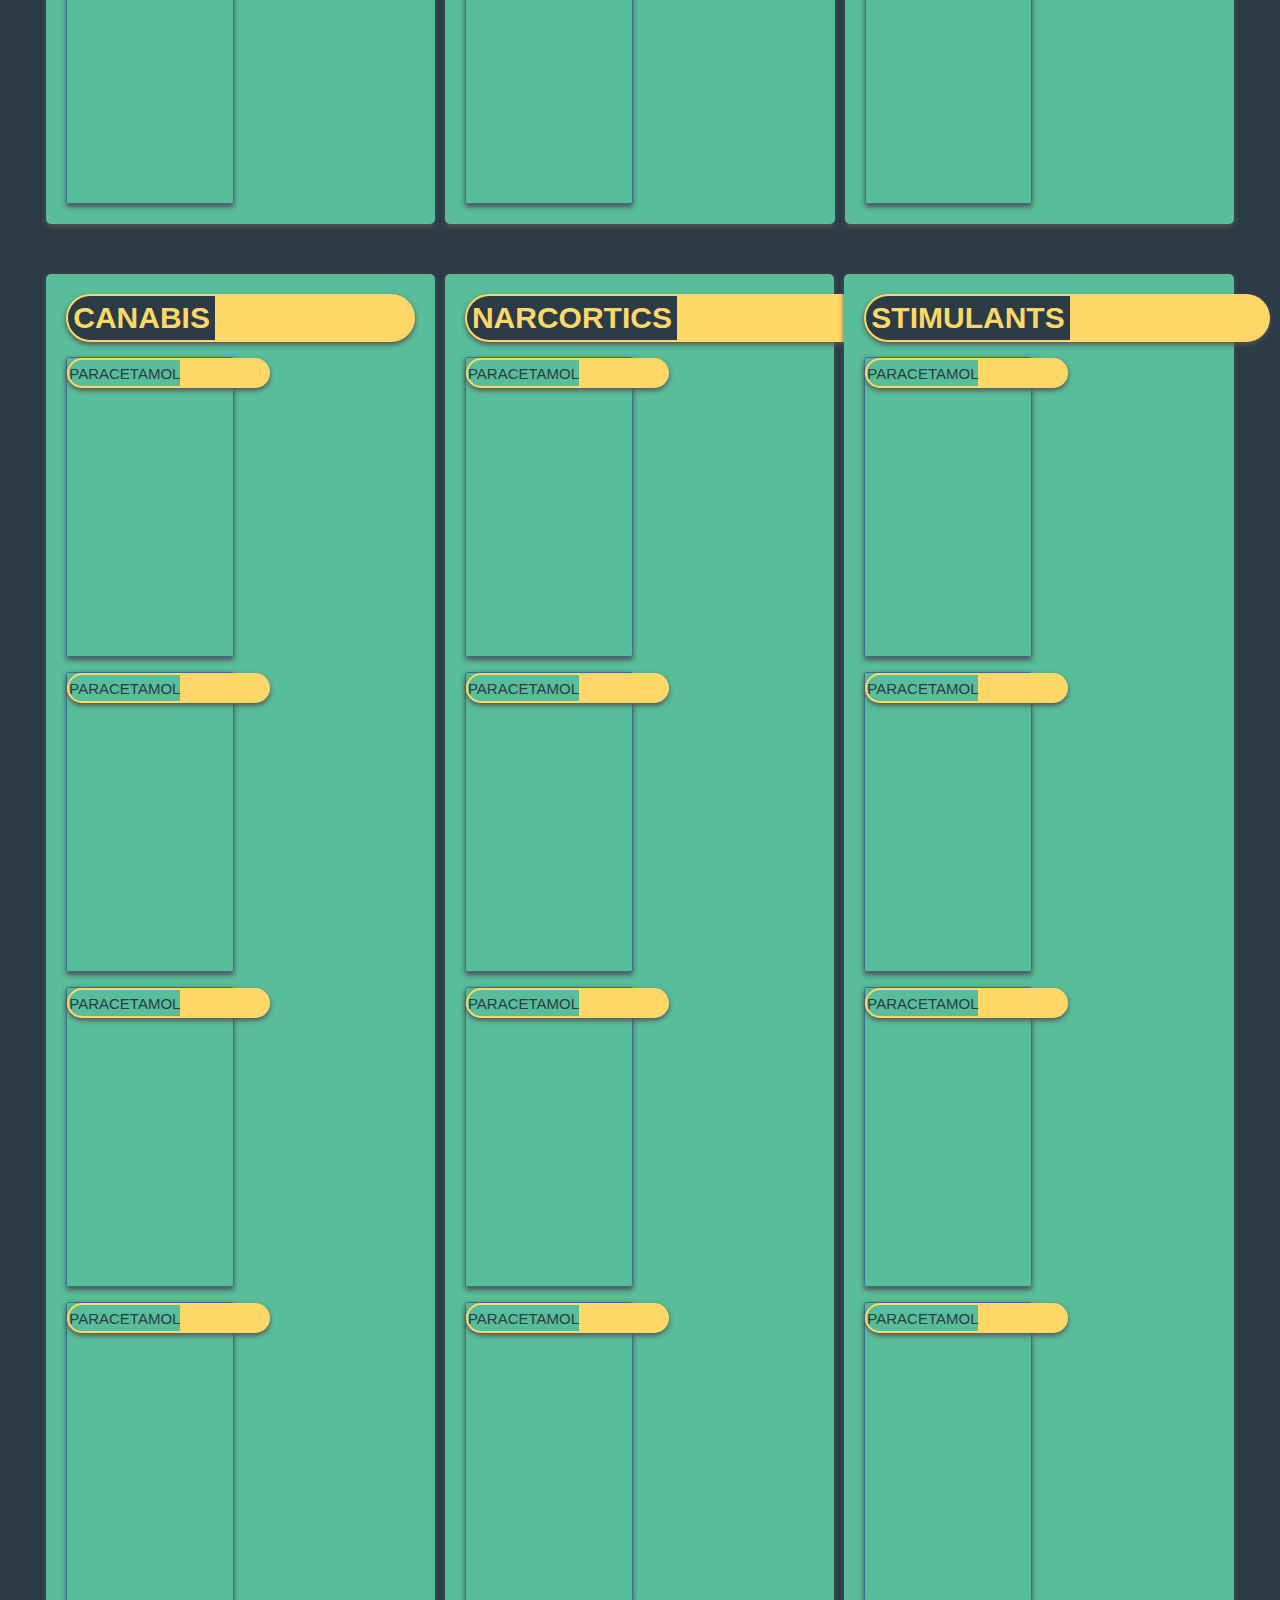
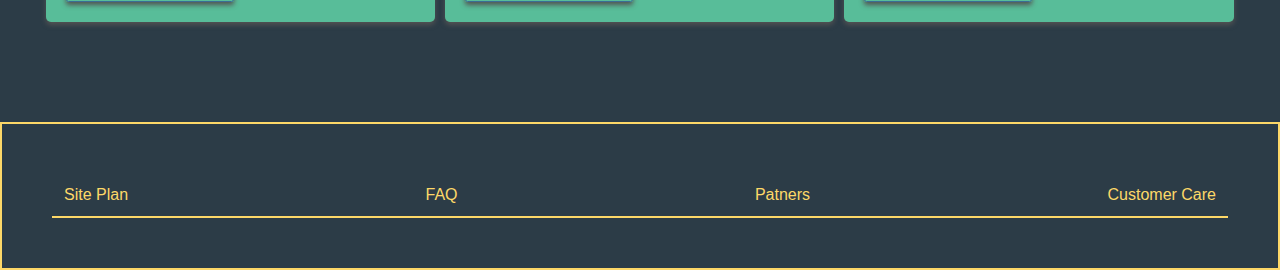
==== commit b9d1a1b7: "completed page 2" ====
--- a/page-2.html
+++ b/page-2.html
@@ -22,7 +22,7 @@
 
 
                 <li class="title-box">
-                    <h2>Cart</h2>
+                    <h2 class="border-ani-page-title border-right hover">cart</h2>
                     <!-- <input type="text"> -->
                 </li>
 
@@ -37,9 +37,13 @@
     </head>
     <main>
         <section class="section-one">
-            <input type="search" class="search" placeholder="Search For Drugs">
-            <input type="button" name="" id class="button" value="Search">
-        </section>
+            <li>
+            <input type="text" class="input" placeholder="Serch For Drugs"> 
+            <input type="button" name="" class="button" value="Go">
+            </li>
+            
+        </section>
+
 
         <section class="section-two">
             <div class="section2-hero-text">
@@ -50,8 +54,8 @@
         <section class="section-two">
 
             <div class="content-display-box">
-                <div class="heading-text">
-                    <h5>Depressants</h5>
+                <div class="head-text">
+                    <h2 class="border-ani-page-title border-right ">Depressants</h2>
                 </div>
                 <div class="goods-box ">
                    <div class="box-3  border-ani-page2">Paracetamol</div>
@@ -79,8 +83,8 @@
                 </div>
             </div>
             <div class="content-display-box ">
-                <div class="heading-text">
-                    <h5>Haluciogents</h5>
+                <div class="head-text">
+                    <h2 class="border-ani-page-title border-right">Haluciogents</h2>
                 </div>
                 <div class="goods-box ">
                     <div class="box-3  border-ani-page2">Paracetamol</div>
@@ -109,8 +113,8 @@
                 </div>
             </div>
             <div class="content-display-box">
-                <div class="heading-text hover">
-                    <h5>Inhalants</h5>
+                <div class="head-text">
+                    <h2 class="border-ani-page-title border-right">Inhalants</h2>
                 </div>
                 <div class="goods-box">
                    <div class="box-3  border-ani-page2">Paracetamol</div>
@@ -149,66 +153,67 @@
         <section class="section-two">
 
             <div class="content-display-box">
-                <div class="heading-text hover">
-                    <h5>Depressants</h5>
-                </div>
-                <div class="goods-box">
-                   <div class="box-3 hover border-ani-page2">Paracetamol</div>
-                    <p>Lorem ipsum dolor sit amet consectetur
-                        adipisicing elit. Iste, iure?
-                    </p>
-                </div>
-                <div class="goods-box">
-                   <div class="box-3 hover border-ani-page2">Paracetamol</div>
-                    <p>Lorem ipsum dolor sit amet consectetur
-                        adipisicing elit. Iste, iure?
-                    </p>
-                </div>
-                <div class="goods-box">
-                   <div class="box-3 hover border-ani-page2">Paracetamol</div>
-                    <p>Lorem ipsum dolor sit amet consectetur
-                        adipisicing elit. Iste, iure?
-                    </p>
-                </div>
-                <div class="goods-box">
-                   <div class="box-3 hover border-ani-page2">Paracetamol</div>
-                    <p>Lorem ipsum dolor sit amet consectetur
-                        adipisicing elit. Iste, iure?
-                    </p>
-                </div>
-            </div>
-            <div class="content-display-box">
-                <div class="heading-text hover">
-                    <h5>Haluciogents</h5>
-                </div>
-                <div class="goods-box">
-                   <div class="box-3 hover border-ani-page2">Paracetamol</div>
-                    <p>Lorem ipsum dolor sit amet consectetur
-                        adipisicing elit. Iste, iure?
-                    </p>
-                </div>
-                <div class="goods-box">
-                   <div class="box-3 hover border-ani-page2">Paracetamol</div>
-                    <p>Lorem ipsum dolor sit amet consectetur
-                        adipisicing elit. Iste, iure?
-                    </p>
-                </div>
-                <div class="goods-box">
-                   <div class="box-3 hover border-ani-page2">Paracetamol</div>
-                    <p>Lorem ipsum dolor sit amet consectetur
-                        adipisicing elit. Iste, iure?
-                    </p>
-                </div>
-                <div class="goods-box">
-                   <div class="box-3 hover border-ani-page2">Paracetamol</div>
-                    <p>Lorem ipsum dolor sit amet consectetur
-                        adipisicing elit. Iste, iure?
-                    </p>
-                </div>
-            </div>
-            <div class="content-display-box">
-                <div class="heading-text hover">
-                    <h5>Inhalants</h5>
+                <div class="head-text">
+                    <h2 class="border-ani-page-title border-right ">Canabis</h2>
+                </div>
+                <div class="goods-box">
+                   <div class="box-3 hover border-ani-page2">Paracetamol</div>
+                    <p>Lorem ipsum dolor sit amet consectetur
+                        adipisicing elit. Iste, iure?
+                    </p>
+                </div>
+                <div class="goods-box">
+                   <div class="box-3 hover border-ani-page2">Paracetamol</div>
+                    <p>Lorem ipsum dolor sit amet consectetur
+                        adipisicing elit. Iste, iure?
+                    </p>
+                </div>
+                <div class="goods-box">
+                   <div class="box-3 hover border-ani-page2">Paracetamol</div>
+                    <p>Lorem ipsum dolor sit amet consectetur
+                        adipisicing elit. Iste, iure?
+                    </p>
+                </div>
+                <div class="goods-box">
+                   <div class="box-3 hover border-ani-page2">Paracetamol</div>
+                    <p>Lorem ipsum dolor sit amet consectetur
+                        adipisicing elit. Iste, iure?
+                    </p>
+                </div>
+            </div>
+
+            <div class="content-display-box">
+                <div class="head-text">
+                    <h2 class="border-ani-page-title border-right ">Narcortics</h2>
+                </div>
+                <div class="goods-box">
+                   <div class="box-3 hover border-ani-page2">Paracetamol</div>
+                    <p>Lorem ipsum dolor sit amet consectetur
+                        adipisicing elit. Iste, iure?
+                    </p>
+                </div>
+                <div class="goods-box">
+                   <div class="box-3 hover border-ani-page2">Paracetamol</div>
+                    <p>Lorem ipsum dolor sit amet consectetur
+                        adipisicing elit. Iste, iure?
+                    </p>
+                </div>
+                <div class="goods-box">
+                   <div class="box-3 hover border-ani-page2">Paracetamol</div>
+                    <p>Lorem ipsum dolor sit amet consectetur
+                        adipisicing elit. Iste, iure?
+                    </p>
+                </div>
+                <div class="goods-box">
+                   <div class="box-3 hover border-ani-page2">Paracetamol</div>
+                    <p>Lorem ipsum dolor sit amet consectetur
+                        adipisicing elit. Iste, iure?
+                    </p>
+                </div>
+            </div>
+            <div class="content-display-box">
+                <div class="head-text">
+                    <h2 class="border-ani-page-title border-right ">Stimulants</h2>
                 </div>
                 <div class="goods-box ">
                    <div class="box-3 hover border-ani-page2">Paracetamol</div>
--- a/style.css
+++ b/style.css
@@ -82,15 +82,23 @@
     width: 30%;
     padding: 20px;
 }
-li .input {
-    transform: skew(-0deg);
-}
+
+
 li input {
-    width: 100%;
-    border-radius: 15px;
-    height: 30px;
+    width: 50%;
+    border: #fdd868 2px solid;
+    border-top-right-radius: 30px;
+    border-bottom-right-radius: 30px;
+    border-right: #fdd868 solid 100px;
+    background-color: #2c3c47;
+    height: 50px;
     padding-inline-start: 20px;
-    transform: skew(-18deg);
+    color: #fdd868;
+    font-size: 15px;
+}
+.input::placeholder{
+    color: #fdd868;
+    font-size: 15px;
 }
 li h2 {
     text-align: center;
@@ -157,15 +165,13 @@
 }
 
 .section-one {
-    /* border: 1px solid black; */
-    box-shadow: 0px 2.5px 5px rgb(83, 83, 83);
-    /* border-radius: 50px; */
+    width: 100%;
+    box-shadow: 0px 2.5px 5px rgb(83, 83, 83);
     padding: 10px 200px;
-    display: flex;
-    align-items: center;
-    justify-content: space-between;
+    display: inline-block;
+    align-items: center;
+    /* justify-content: center; */
     background-color: var(--primary-color);
-    transform: skewX(18deg);
 }
 
 main {
@@ -184,27 +190,31 @@
     border: none;
     outline: none;
     box-shadow: 0px 2.5px 5px rgb(83, 83, 83);
-    transform: skew(-18deg);
 }
 .button {
-    padding: 10px 50px;
-    border-radius: 15px;
-    font-size: 20px;
-    background-color: var(--headline-color-on-white);
+    padding: 5px;
+    border-radius: 50px;
+    font-size: 15px;
+    border-right: 0;
+    cursor: pointer;
+    background-color: #fdd868;
+    height: fit-content;
     width: fit-content;
-    color: var(--secondary-color);
+    color: #2c3c47;
+    margin-left: -70px;
     box-shadow: 0px 2.5px 5px rgb(83, 83, 83)
     
 }
-
-.section-two {
-    /* border: 1px solid black; */
+.button:active{
+    transition: all .25s;
+    transform:scale(1.1);
+}
+
+.section-two { 
     text-align: center;
     font-weight: 500;
     text-transform: uppercase;
     font-size: 50px;
-}
-.section-two {
     width: 100%;
     margin: 50px 0;
     height: fit-content;
@@ -222,9 +232,9 @@
     background-color: var(--primary-color);
     transform: skew(15deg);
 }
-.section2-hero-text h4 {
+/* .section2-hero-text h4 {
     transform: skew(-15deg);
-}
+} */
 .section2-hero-text:hover {
     transition: all .5s;
     background-color: hsl(159, 37%, 25%);
@@ -243,16 +253,21 @@
     box-shadow: 0px 2.5px 5px rgb(83, 83, 83);
     gap: 15px;
 }
-.heading-text {
-    text-align: center;
-    box-shadow: 0px 2.5px 5px rgb(83, 83, 83);
-    /* margin-top: -50px; */
+/* .heading-text {
+    text-align: center;
+    box-shadow: 0px 2.5px 5px rgb(83, 83, 83);
     margin: -50px auto 0 auto;
     padding: 10px;
     color: #fdd868;
     transform: skewX(18deg);
     background-color: #2c3c47b2;
     border: 2px solid #fdd868;
+} */
+.head-text h2 {
+    font-size: 30px;
+    padding: 5px;
+    background-color: #2c3c47;
+    color: #fdd868;
 }
 .heading-text h5{
     transform: skew(-18deg);
@@ -329,18 +344,21 @@
 /* Page 3 */
 .page-3 {
     margin: auto;
+    height: ;
     /* border: 2px solid red; */
 }
 .goods-box-3 {
-    background-color: var(--primary-color);
+    /* background-color: var(--primary-color); */
     width: 35%;
-    height: 35vh;
-    margin: auto;
+    height: 45vh;
+    margin: auto;
+    border-radius: 5px;
     position: relative;
 }
 .goods-box-3 img {
     height: 100%;
     width: 100%;
+    border-radius: 5px;
     z-index: -10;
 }
 .goods-box-3 p {
@@ -352,6 +370,49 @@
 .checkout-goods-description {
     border: 2px solid #fdd868;
     padding: 20px;
+    margin: auto;
+    /* width: 60%; */
+    height: fit-content;
+}
+
+.description-text {
+    margin: auto;
+    color: #fdd868;
+    text-align: center;
+}
+.description-text hr {
+    width: 20%;
+    margin: auto;
+}
+.description-text-para {
+    width: 400px;
+    margin: auto;
+    font-size: 20px;
+}
+.btn {
+    border: 2px solid #fdd868;
+    display: flex;
+    align-items: center;
+    justify-content: space-between;
+    margin: auto;
+    padding: 20px;
+    gap: 10px;
+    width: 30%;
+}
+.btn-go {
+    border: none;
+    outline: none;
+    padding: 10px 50px;
+    color:#2c3c47;
+    box-shadow: 0px 2.5px 5px rgba(177, 176, 176, 0.789);
+    border-radius: 30px;
+    background-color: #fdd868;
+    font-size: 20px;
+    cursor: pointer;
+}
+.btn-go:hover{
+    transition: all .5s;
+    transform: scale(1.1);
 }
 .box-3 {
     border: #fdd868 solid 2px;
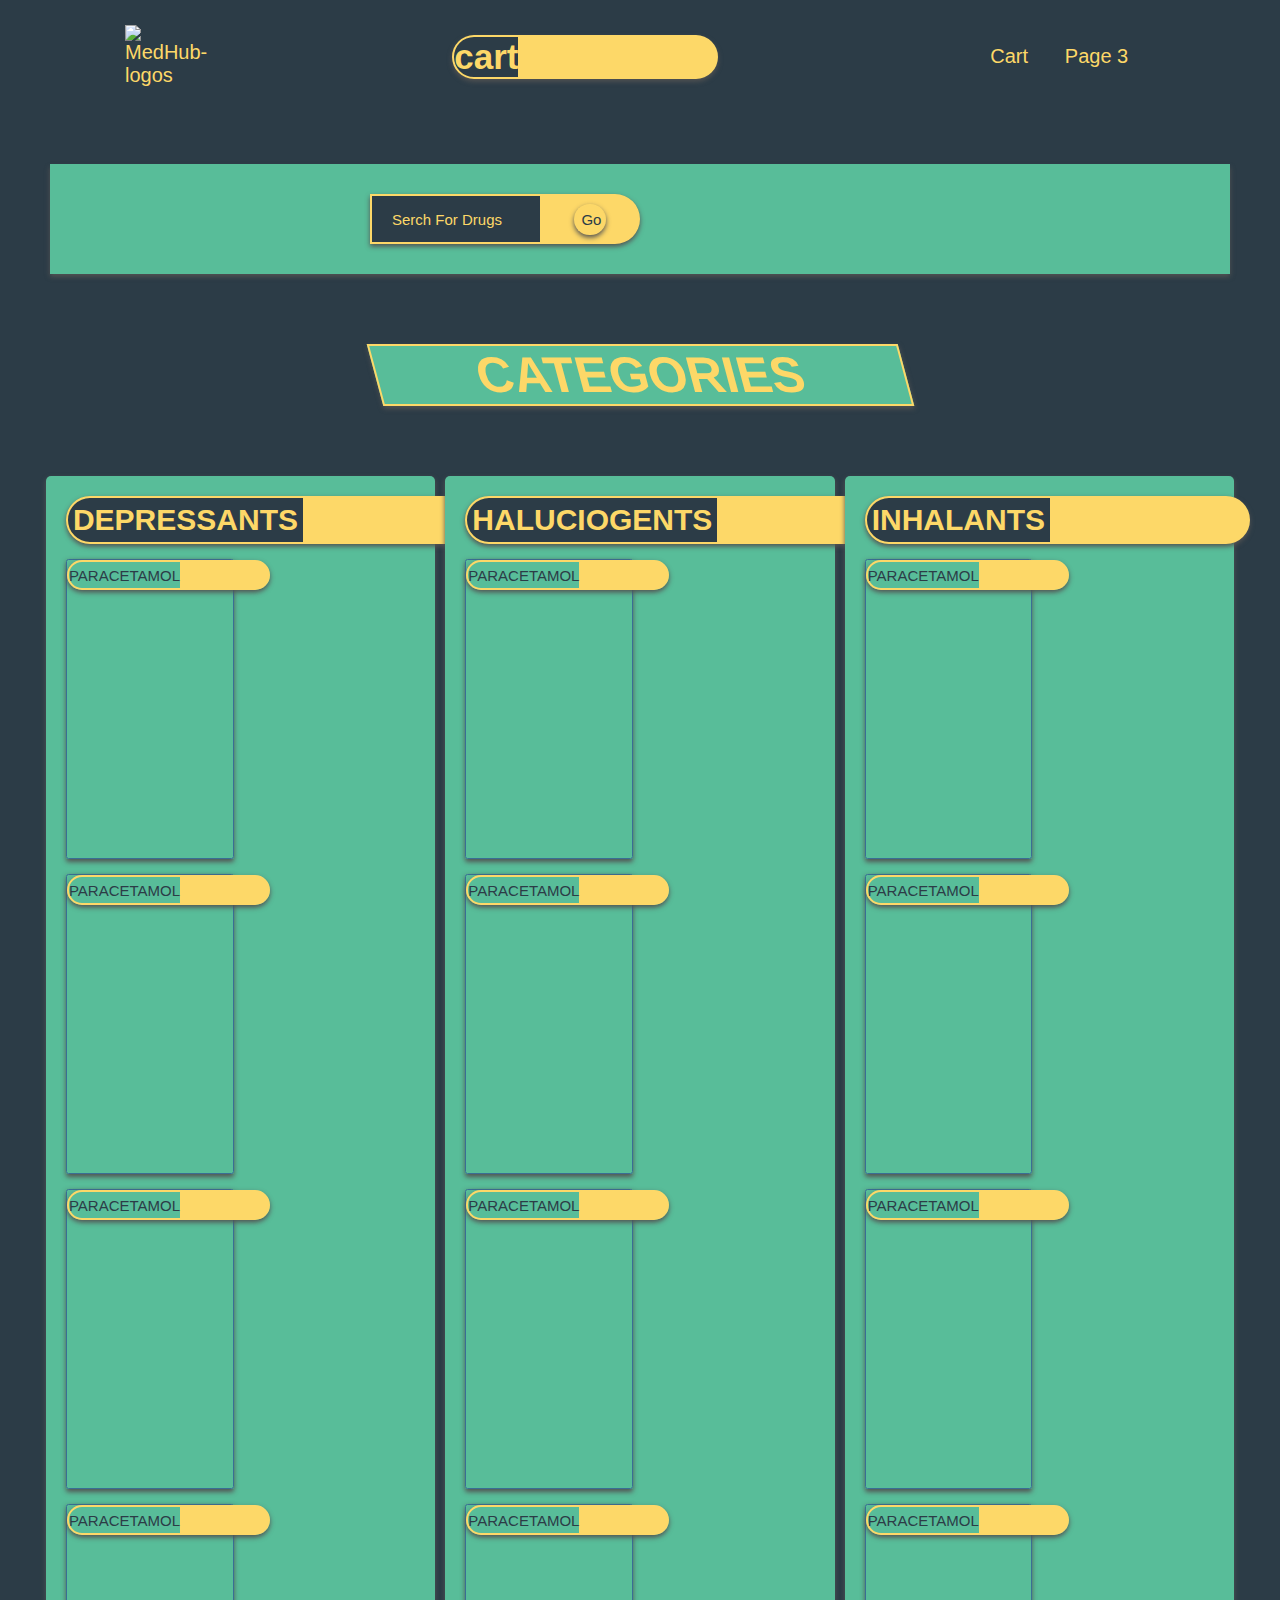
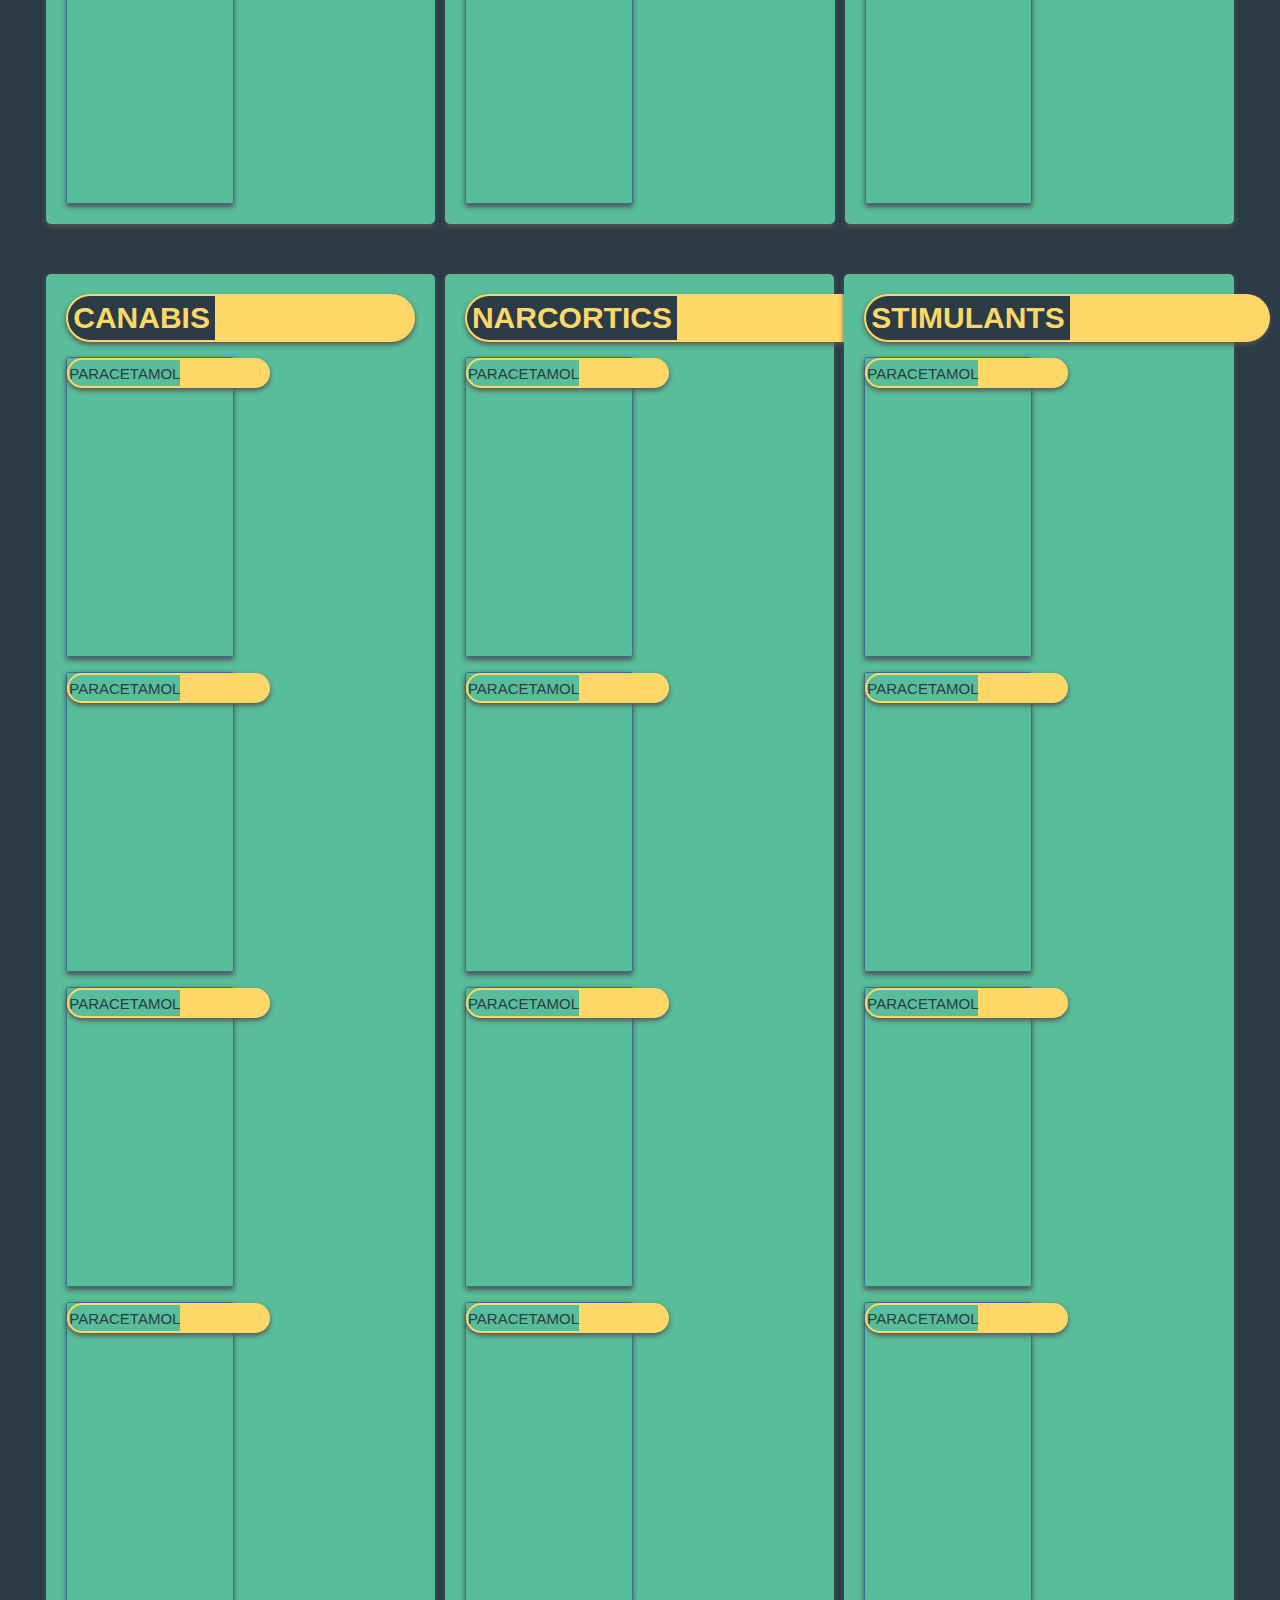
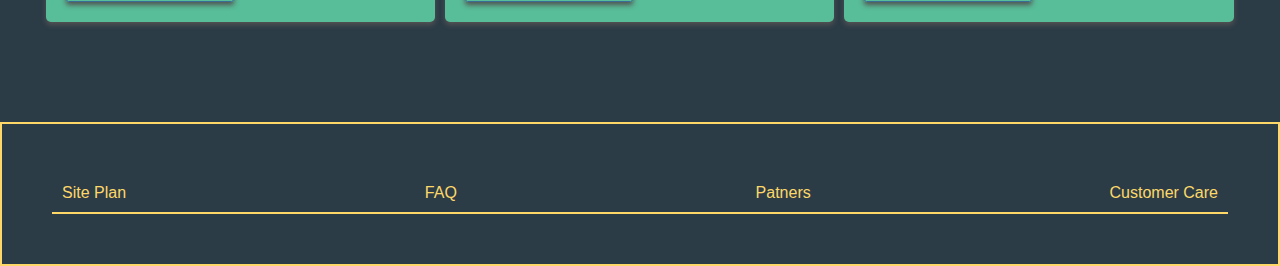
==== commit 3f31a3d4: "..." ====
--- a/page-2.html
+++ b/page-2.html
@@ -247,19 +247,20 @@
 
     <footer class=" ">
         <div>
-            <div class="text-boxes hover">
+            <div class="text-boxes">
                 <a href="/personal-site/site-plan.html">Site Plan</a>
             </div>
-            <div class="text-boxes hover">
+            <div class="text-boxes hover2">
                 <a href="">FAQ</a>
             </div>
-            <div class="text-boxes hover">
+            <div class="text-boxes hover2">
                 <a href="/personal-site/site-plan.html">Patners</a>
             </div>
-            <div class="text-boxes hover">
+            <div class="text-boxes hover2">
                 <a href="/personal-site/site-plan.html">Customer Care</a>
             </div>
         </div>
+        
         <!-- <div class="logo-boxes"></div> -->
         <hr>
     </footer>
--- a/style.css
+++ b/style.css
@@ -64,11 +64,18 @@
 }
 .hover:hover{
     border: #fdd868 2px solid;
+    /* transform: rotate(20deg); */
+    transition:all .4s;
+    background-color: #2c3c47;
+    z-index: 10;
+    
+}
+.hover2:hover {
+    border: #fdd868 2px solid;
     transform: rotate(20deg);
     transition:all .4s;
     background-color: #2c3c47;
     z-index: 10;
-    
 }
 li .logo {
     border: 1px solid white;
@@ -253,16 +260,7 @@
     box-shadow: 0px 2.5px 5px rgb(83, 83, 83);
     gap: 15px;
 }
-/* .heading-text {
-    text-align: center;
-    box-shadow: 0px 2.5px 5px rgb(83, 83, 83);
-    margin: -50px auto 0 auto;
-    padding: 10px;
-    color: #fdd868;
-    transform: skewX(18deg);
-    background-color: #2c3c47b2;
-    border: 2px solid #fdd868;
-} */
+
 .head-text h2 {
     font-size: 30px;
     padding: 5px;
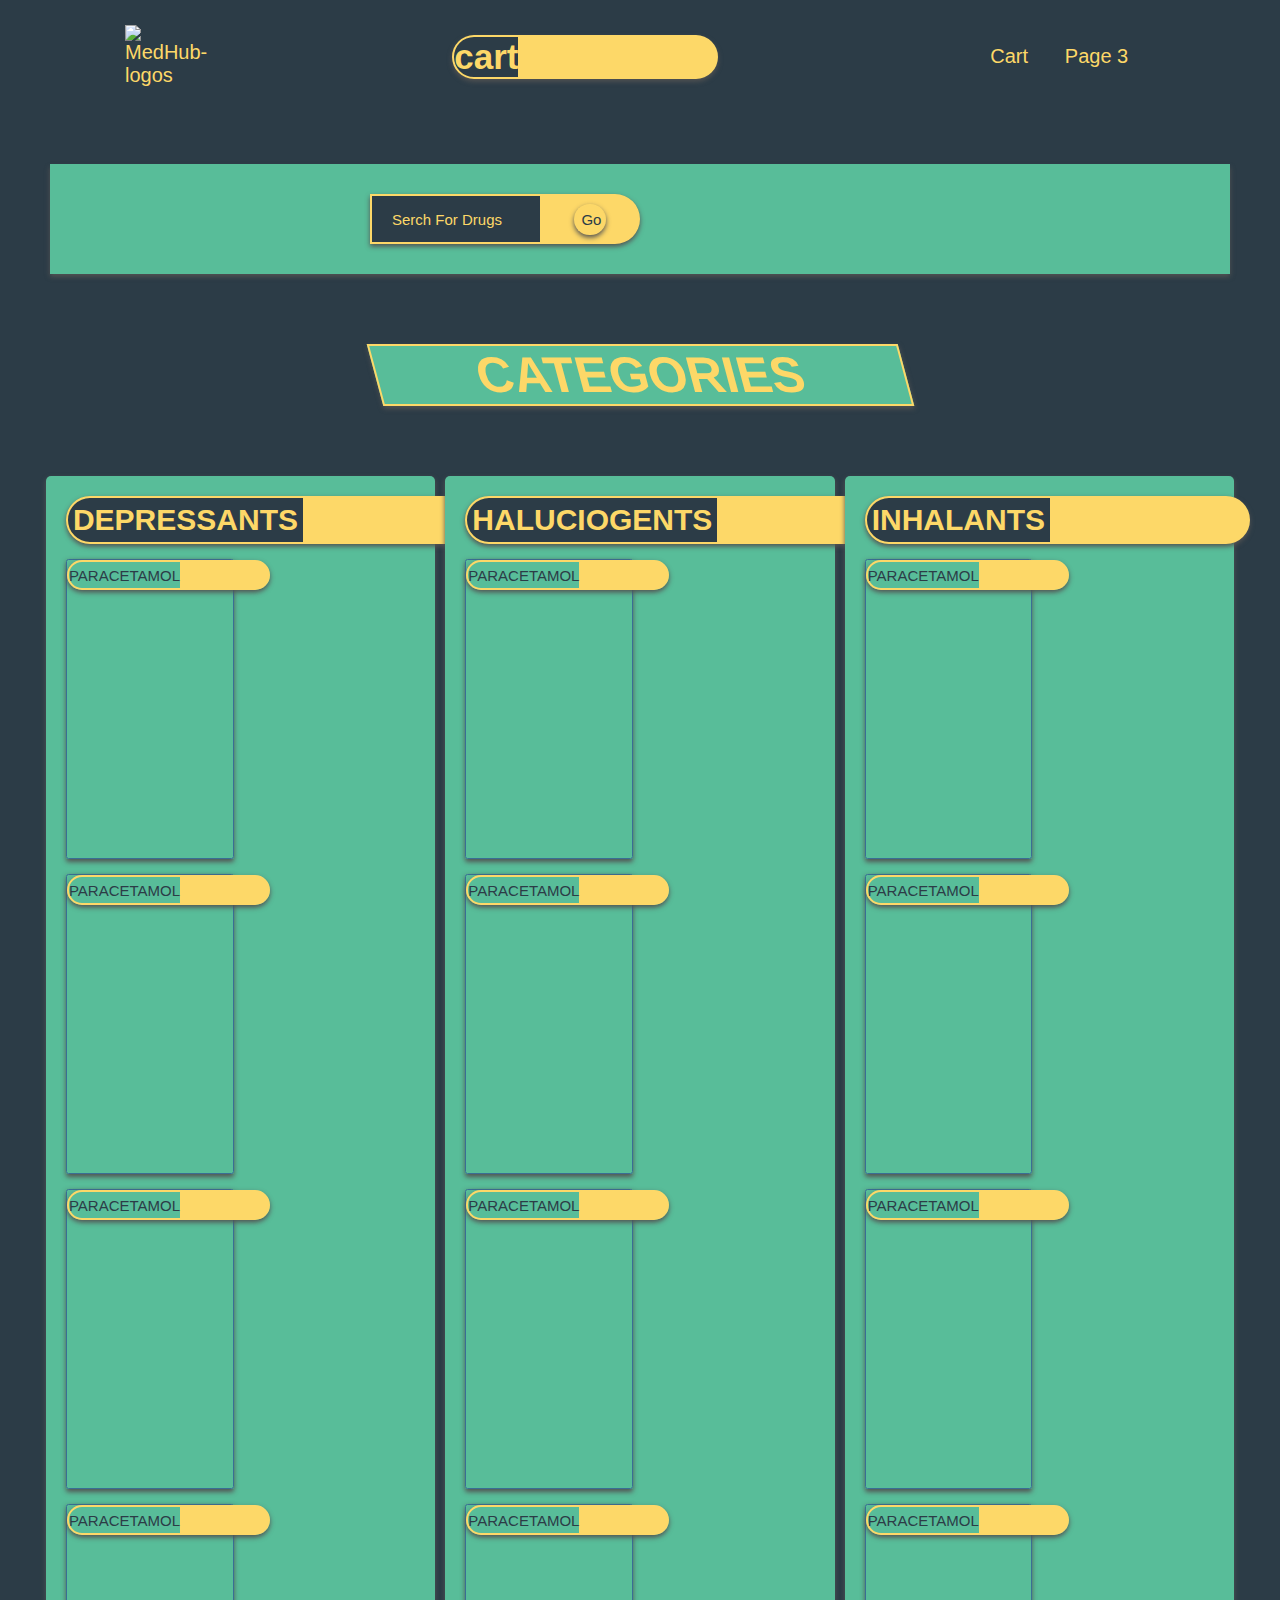
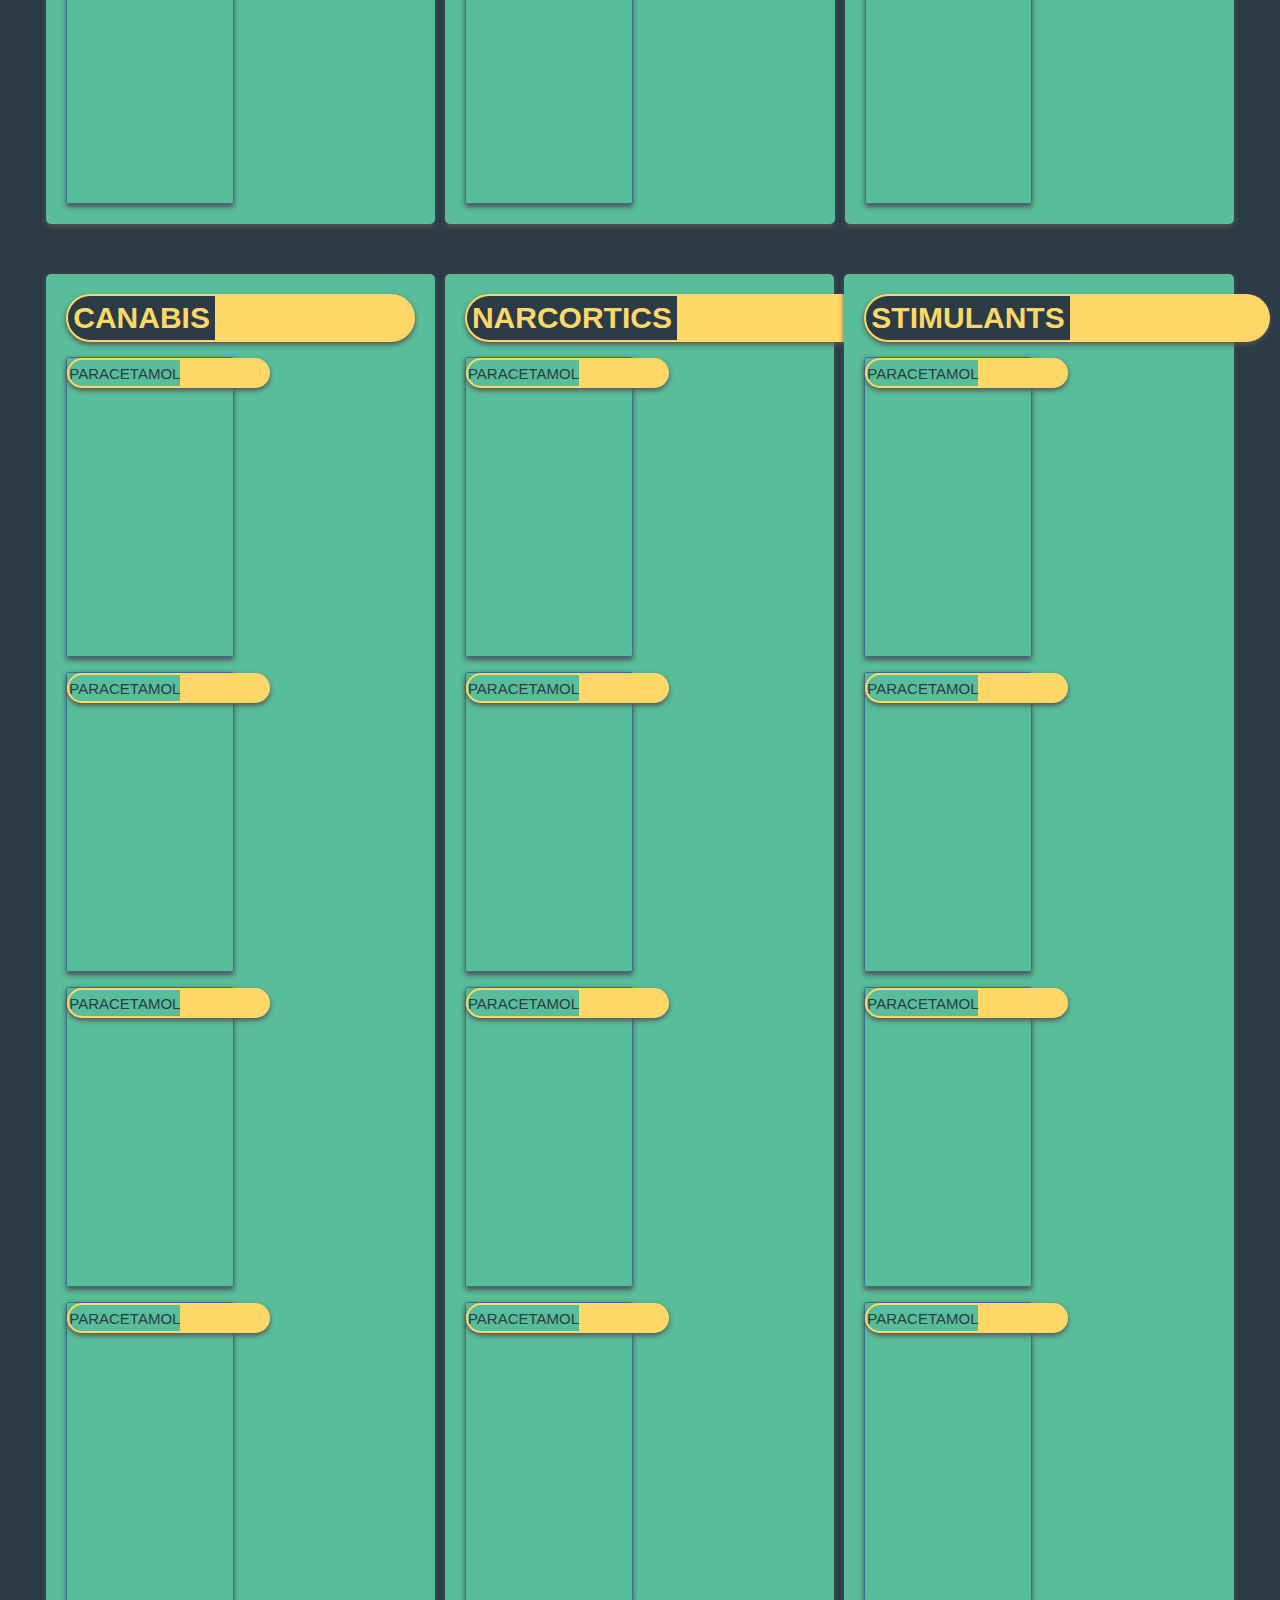
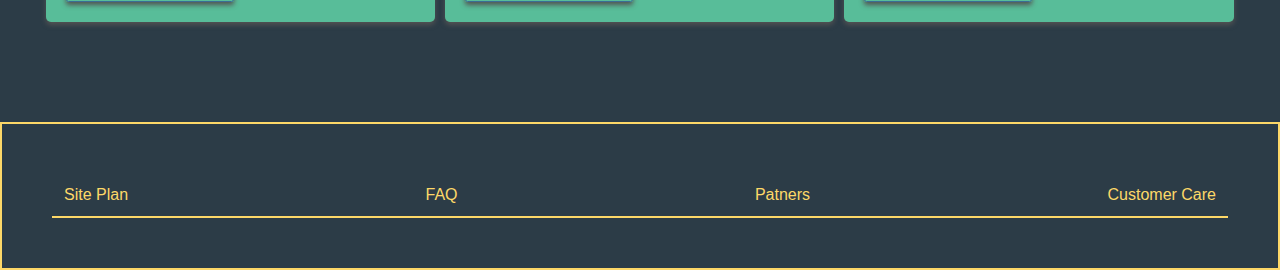
==== commit 8a7173d4: "..." ====
--- a/page-2.html
+++ b/page-2.html
@@ -247,7 +247,7 @@
 
     <footer class=" ">
         <div>
-            <div class="text-boxes">
+            <div class="text-boxes hover2">
                 <a href="/personal-site/site-plan.html">Site Plan</a>
             </div>
             <div class="text-boxes hover2">
--- a/style.css
+++ b/style.css
@@ -70,9 +70,13 @@
     z-index: 10;
     
 }
+.hover2{
+    border: transparent 2px solid;
+}
 .hover2:hover {
     border: #fdd868 2px solid;
-    transform: rotate(20deg);
+    display: inline-block;
+    transform: rotate(18deg);
     transition:all .4s;
     background-color: #2c3c47;
     z-index: 10;
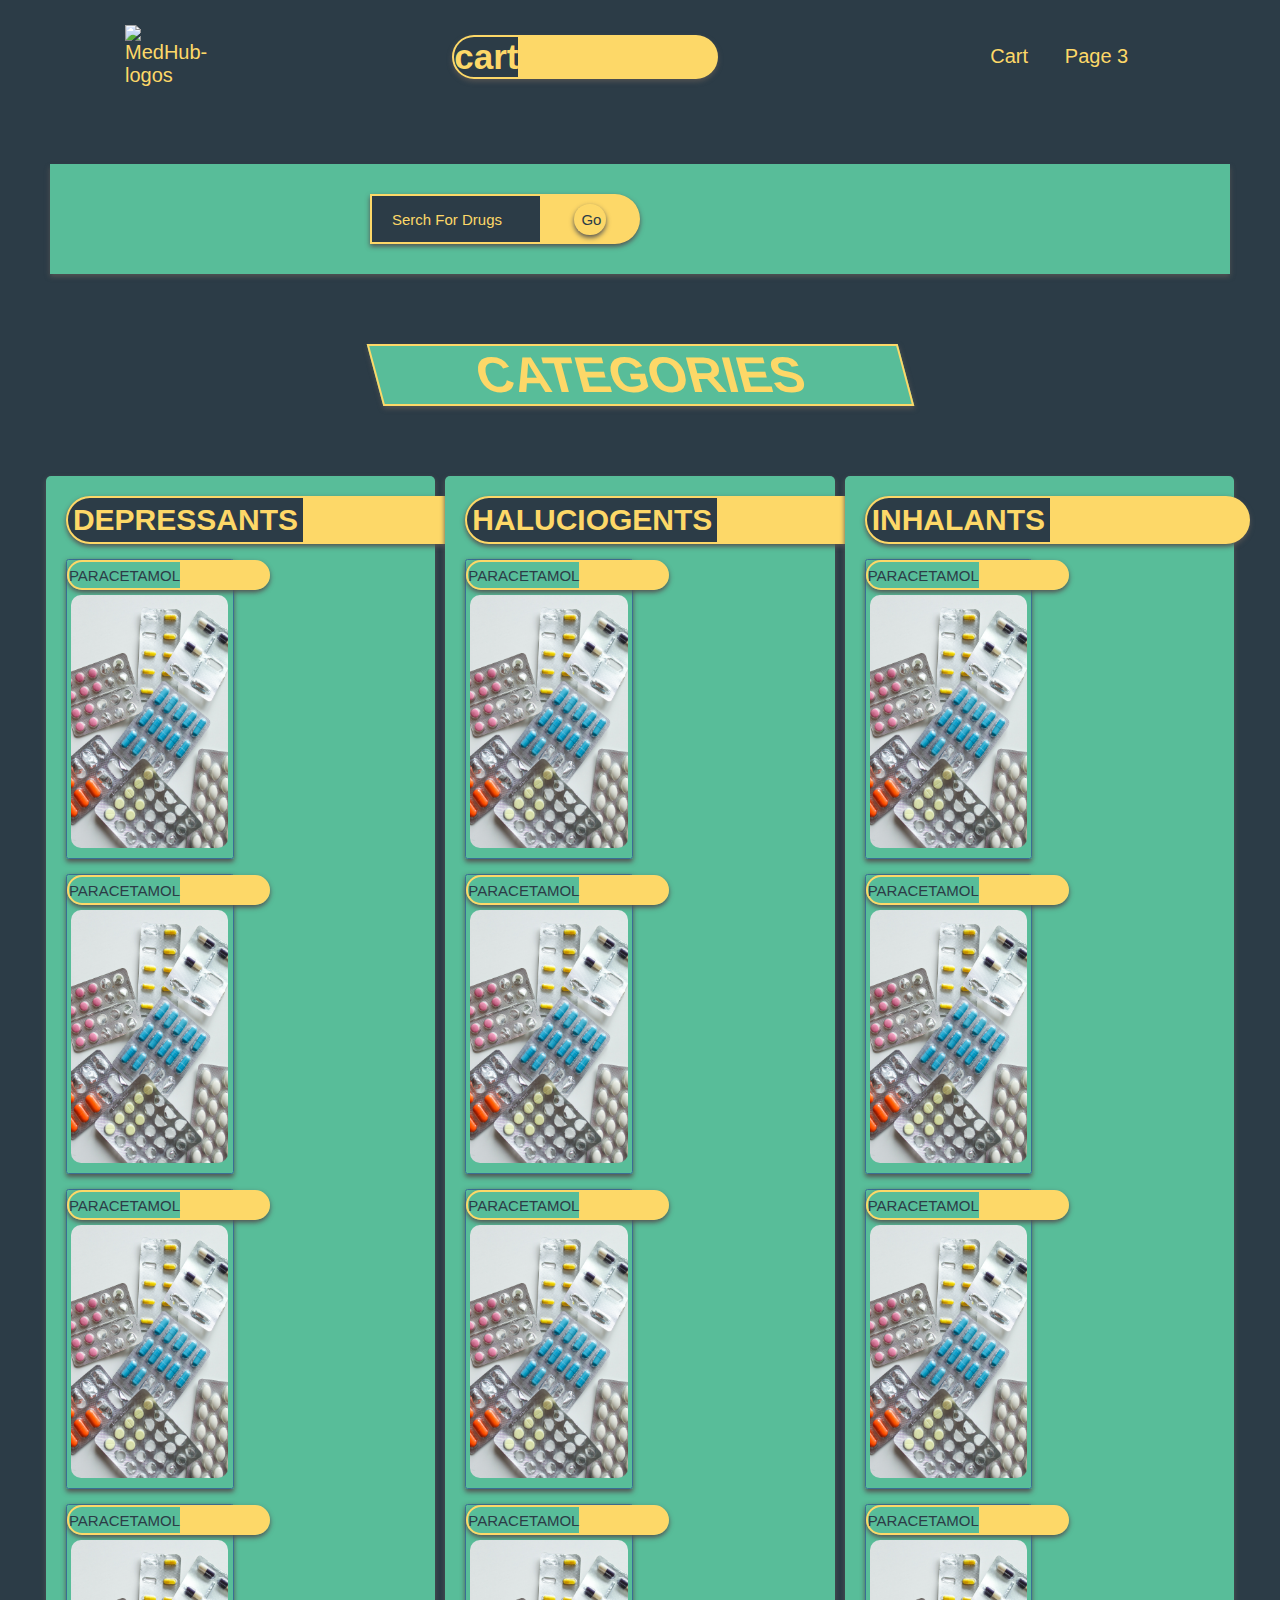
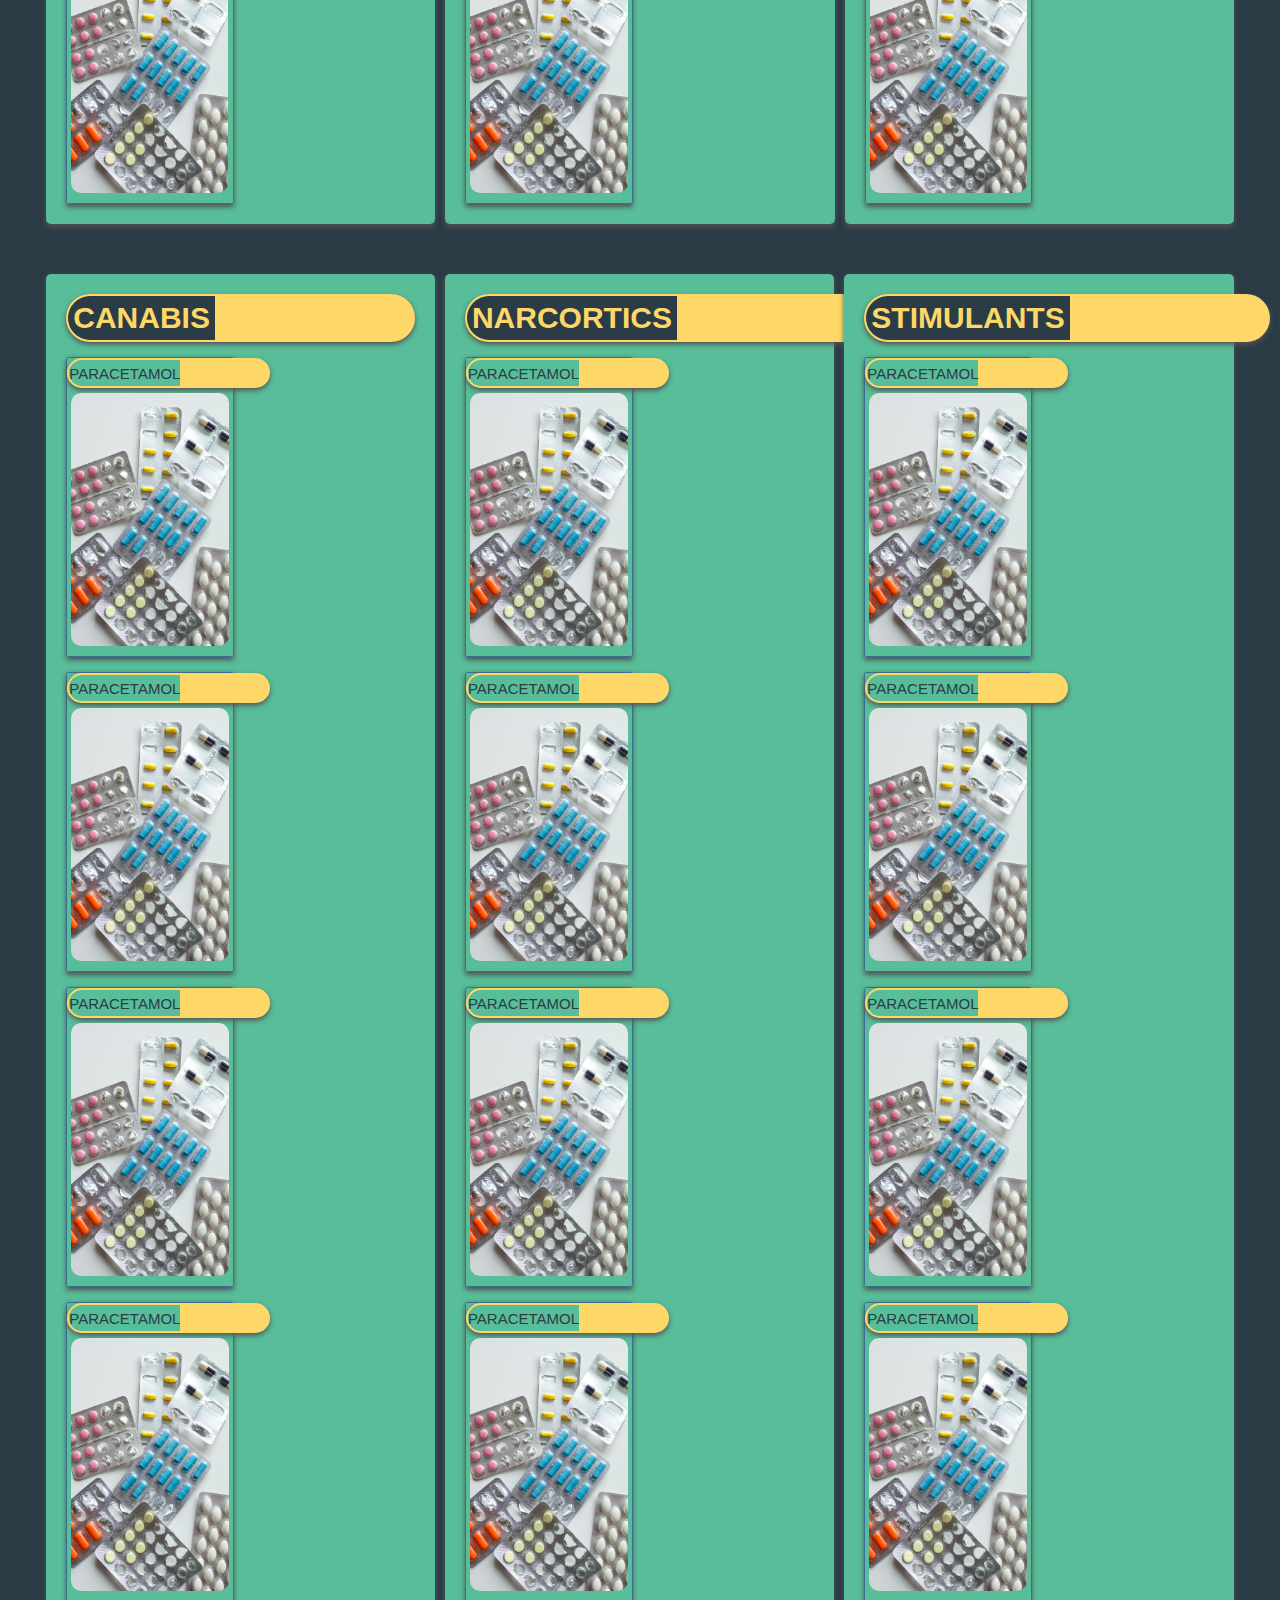
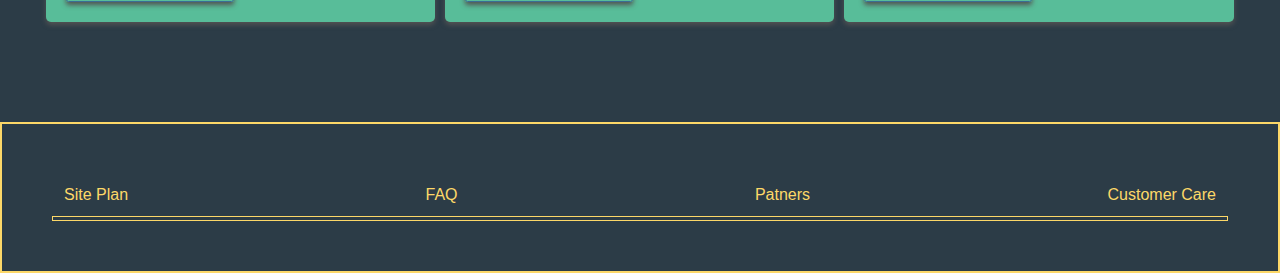
==== commit cdd3c4ab: "added images and finishing touches" ====
--- a/page-2.html
+++ b/page-2.html
@@ -58,88 +58,99 @@
                     <h2 class="border-ani-page-title border-right ">Depressants</h2>
                 </div>
                 <div class="goods-box ">
-                   <div class="box-3  border-ani-page2">Paracetamol</div>
-                    <p>Lorem ipsum dolor sit amet consectetur
-                        adipisicing elit. Iste, iure?
-                    </p>
-                </div>
-                <div class="goods-box ">
-                   <div class="box-3  border-ani-page2">Paracetamol</div>
-                    <p>Lorem ipsum dolor sit amet consectetur
-                        adipisicing elit. Iste, iure?
-                    </p>
-                </div>
-                <div class="goods-box ">
-                   <div class="box-3  border-ani-page2">Paracetamol</div>
-                    <p>Lorem ipsum dolor sit amet consectetur
-                        adipisicing elit. Iste, iure?
-                    </p>
-                </div>
-                <div class="goods-box ">
-                   <div class="box-3  border-ani-page2">Paracetamol</div>
-                    <p>Lorem ipsum dolor sit amet consectetur
-                        adipisicing elit. Iste, iure?
-                    </p>
-                </div>
+                    <div class="box-3 hover border-ani-page2">Paracetamol</div>
+                    <img src="images\pexels-polina-tankilevitch-3873147.jpg" alt="">
+                     <p>Lorem ipsum dolor sit amet consectetur
+                         adipisicing elit. Iste, iure?
+                     </p>
+                 </div>
+                <div class="goods-box ">
+                    <div class="box-3 hover border-ani-page2">Paracetamol</div>
+                    <img src="images\pexels-polina-tankilevitch-3873147.jpg" alt="">
+                     <p>Lorem ipsum dolor sit amet consectetur
+                         adipisicing elit. Iste, iure?
+                     </p>
+                 </div>
+                <div class="goods-box ">
+                    <div class="box-3 hover border-ani-page2">Paracetamol</div>
+                    <img src="images\pexels-polina-tankilevitch-3873147.jpg" alt="">
+                     <p>Lorem ipsum dolor sit amet consectetur
+                         adipisicing elit. Iste, iure?
+                     </p>
+                 </div>
+                <div class="goods-box ">
+                    <div class="box-3 hover border-ani-page2">Paracetamol</div>
+                    <img src="images\pexels-polina-tankilevitch-3873147.jpg" alt="">
+                     <p>Lorem ipsum dolor sit amet consectetur
+                         adipisicing elit. Iste, iure?
+                     </p>
+                 </div>
             </div>
             <div class="content-display-box ">
                 <div class="head-text">
                     <h2 class="border-ani-page-title border-right">Haluciogents</h2>
                 </div>
                 <div class="goods-box ">
-                    <div class="box-3  border-ani-page2">Paracetamol</div>
-                    <p> 
-                        Lorem ipsum dolor sit amet consectetur
-                        adipisicing elit. Iste, iure?
-                    </p>
-                </div>
-                <div class="goods-box ">
-                    <div class="box-3  border-ani-page2">Paracetamol</div>
-                    <p>Lorem ipsum dolor sit amet consectetur
-                        adipisicing elit. Iste, iure?
-                    </p>
-                </div>
-                <div class="goods-box ">
-                    <div class="box-3  border-ani-page2">Paracetamol</div>
-                    <p>Lorem ipsum dolor sit amet consectetur
-                        adipisicing elit. Iste, iure?
-                    </p>
-                </div>
-                <div class="goods-box">
-                    <div class="box-3  border-ani-page2">Paracetamol</div>
-                    <p>Lorem ipsum dolor sit amet consectetur
-                        adipisicing elit. Iste, iure?
-                    </p>
-                </div>
+                    <div class="box-3 hover border-ani-page2">Paracetamol</div>
+                    <img src="images\pexels-polina-tankilevitch-3873147.jpg" alt="">
+                     <p>Lorem ipsum dolor sit amet consectetur
+                         adipisicing elit. Iste, iure?
+                     </p>
+                 </div>
+                <div class="goods-box ">
+                    <div class="box-3 hover border-ani-page2">Paracetamol</div>
+                    <img src="images\pexels-polina-tankilevitch-3873147.jpg" alt="">
+                     <p>Lorem ipsum dolor sit amet consectetur
+                         adipisicing elit. Iste, iure?
+                     </p>
+                 </div>
+                <div class="goods-box ">
+                    <div class="box-3 hover border-ani-page2">Paracetamol</div>
+                    <img src="images\pexels-polina-tankilevitch-3873147.jpg" alt="">
+                     <p>Lorem ipsum dolor sit amet consectetur
+                         adipisicing elit. Iste, iure?
+                     </p>
+                 </div>
+                <div class="goods-box ">
+                    <div class="box-3 hover border-ani-page2">Paracetamol</div>
+                    <img src="images\pexels-polina-tankilevitch-3873147.jpg" alt="">
+                     <p>Lorem ipsum dolor sit amet consectetur
+                         adipisicing elit. Iste, iure?
+                     </p>
+                 </div>
             </div>
             <div class="content-display-box">
                 <div class="head-text">
                     <h2 class="border-ani-page-title border-right">Inhalants</h2>
                 </div>
-                <div class="goods-box">
-                   <div class="box-3  border-ani-page2">Paracetamol</div>
-                    <p>Lorem ipsum dolor sit amet consectetur
-                        adipisicing elit. Iste, iure?
-                    </p>
-                </div>
-                <div class="goods-box">
-                   <div class="box-3  border-ani-page2">Paracetamol</div>
-                    <p>Lorem ipsum dolor sit amet consectetur
-                        adipisicing elit. Iste, iure?
-                    </p>
-                </div>
-                <div class="goods-box">
-                   <div class="box-3  border-ani-page2">Paracetamol</div>
-                    <p>Lorem ipsum dolor sit amet consectetur
-                        adipisicing elit. Iste, iure?
-                    </p>
-                </div>
-                <div class="goods-box">
-                   <div class="box-3  border-ani-page2">Paracetamol</div>
-                    <p>Lorem ipsum dolor sit amet consectetur
-                        adipisicing elit. Iste, iure?
-                    </p>
-                </div>
+                <div class="goods-box ">
+                    <div class="box-3 hover border-ani-page2">Paracetamol</div>
+                    <img src="images\pexels-polina-tankilevitch-3873147.jpg" alt="">
+                     <p>Lorem ipsum dolor sit amet consectetur
+                         adipisicing elit. Iste, iure?
+                     </p>
+                 </div>
+                <div class="goods-box ">
+                    <div class="box-3 hover border-ani-page2">Paracetamol</div>
+                    <img src="images\pexels-polina-tankilevitch-3873147.jpg" alt="">
+                     <p>Lorem ipsum dolor sit amet consectetur
+                         adipisicing elit. Iste, iure?
+                     </p>
+                 </div>
+                <div class="goods-box ">
+                    <div class="box-3 hover border-ani-page2">Paracetamol</div>
+                    <img src="images\pexels-polina-tankilevitch-3873147.jpg" alt="">
+                     <p>Lorem ipsum dolor sit amet consectetur
+                         adipisicing elit. Iste, iure?
+                     </p>
+                 </div>
+                <div class="goods-box ">
+                    <div class="box-3 hover border-ani-page2">Paracetamol</div>
+                    <img src="images\pexels-polina-tankilevitch-3873147.jpg" alt="">
+                     <p>Lorem ipsum dolor sit amet consectetur
+                         adipisicing elit. Iste, iure?
+                     </p>
+                 </div>
             </div>
 
         </section>
@@ -156,85 +167,97 @@
                 <div class="head-text">
                     <h2 class="border-ani-page-title border-right ">Canabis</h2>
                 </div>
-                <div class="goods-box">
+                <div class="goods-box ">
+                    <div class="box-3 hover border-ani-page2">Paracetamol</div>
+                    <img src="images\pexels-polina-tankilevitch-3873147.jpg" alt="">
+                     <p>Lorem ipsum dolor sit amet consectetur
+                         adipisicing elit. Iste, iure?
+                     </p>
+                 </div>
+                <div class="goods-box ">
+                    <div class="box-3 hover border-ani-page2">Paracetamol</div>
+                    <img src="images\pexels-polina-tankilevitch-3873147.jpg" alt="">
+                     <p>Lorem ipsum dolor sit amet consectetur
+                         adipisicing elit. Iste, iure?
+                     </p>
+                 </div>
+                <div class="goods-box ">
+                    <div class="box-3 hover border-ani-page2">Paracetamol</div>
+                    <img src="images\pexels-polina-tankilevitch-3873147.jpg" alt="">
+                     <p>Lorem ipsum dolor sit amet consectetur
+                         adipisicing elit. Iste, iure?
+                     </p>
+                 </div>
+                <div class="goods-box ">
+                    <div class="box-3 hover border-ani-page2">Paracetamol</div>
+                    <img src="images\pexels-polina-tankilevitch-3873147.jpg" alt="">
+                     <p>Lorem ipsum dolor sit amet consectetur
+                         adipisicing elit. Iste, iure?
+                     </p>
+                 </div>
+            </div>
+
+            <div class="content-display-box">
+                <div class="head-text">
+                    <h2 class="border-ani-page-title border-right ">Narcortics</h2>
+                </div>
+                <div class="goods-box ">
+                    <div class="box-3 hover border-ani-page2">Paracetamol</div>
+                    <img src="images\pexels-polina-tankilevitch-3873147.jpg" alt="">
+                     <p>Lorem ipsum dolor sit amet consectetur
+                         adipisicing elit. Iste, iure?
+                     </p>
+                 </div>
+                <div class="goods-box ">
+                    <div class="box-3 hover border-ani-page2">Paracetamol</div>
+                    <img src="images\pexels-polina-tankilevitch-3873147.jpg" alt="">
+                     <p>Lorem ipsum dolor sit amet consectetur
+                         adipisicing elit. Iste, iure?
+                     </p>
+                 </div>
+                <div class="goods-box ">
+                    <div class="box-3 hover border-ani-page2">Paracetamol</div>
+                    <img src="images\pexels-polina-tankilevitch-3873147.jpg" alt="">
+                     <p>Lorem ipsum dolor sit amet consectetur
+                         adipisicing elit. Iste, iure?
+                     </p>
+                 </div>
+                <div class="goods-box ">
+                    <div class="box-3 hover border-ani-page2">Paracetamol</div>
+                    <img src="images\pexels-polina-tankilevitch-3873147.jpg" alt="">
+                     <p>Lorem ipsum dolor sit amet consectetur
+                         adipisicing elit. Iste, iure?
+                     </p>
+                 </div>
+            </div>
+            <div class="content-display-box">
+                <div class="head-text">
+                    <h2 class="border-ani-page-title border-right ">Stimulants</h2>
+                </div>
+                <div class="goods-box ">
+                    <div class="box-3 hover border-ani-page2">Paracetamol</div>
+                    <img src="images\pexels-polina-tankilevitch-3873147.jpg" alt="">
+                     <p>Lorem ipsum dolor sit amet consectetur
+                         adipisicing elit. Iste, iure?
+                     </p>
+                 </div>
+                <div class="goods-box ">
+                    <div class="box-3 hover border-ani-page2">Paracetamol</div>
+                    <img src="images\pexels-polina-tankilevitch-3873147.jpg" alt="">
+                     <p>Lorem ipsum dolor sit amet consectetur
+                         adipisicing elit. Iste, iure?
+                     </p>
+                 </div>
+                <div class="goods-box ">
+                    <div class="box-3 hover border-ani-page2">Paracetamol</div>
+                    <img src="images\pexels-polina-tankilevitch-3873147.jpg" alt="">
+                     <p>Lorem ipsum dolor sit amet consectetur
+                         adipisicing elit. Iste, iure?
+                     </p>
+                 </div>
+                <div class="goods-box ">
                    <div class="box-3 hover border-ani-page2">Paracetamol</div>
-                    <p>Lorem ipsum dolor sit amet consectetur
-                        adipisicing elit. Iste, iure?
-                    </p>
-                </div>
-                <div class="goods-box">
-                   <div class="box-3 hover border-ani-page2">Paracetamol</div>
-                    <p>Lorem ipsum dolor sit amet consectetur
-                        adipisicing elit. Iste, iure?
-                    </p>
-                </div>
-                <div class="goods-box">
-                   <div class="box-3 hover border-ani-page2">Paracetamol</div>
-                    <p>Lorem ipsum dolor sit amet consectetur
-                        adipisicing elit. Iste, iure?
-                    </p>
-                </div>
-                <div class="goods-box">
-                   <div class="box-3 hover border-ani-page2">Paracetamol</div>
-                    <p>Lorem ipsum dolor sit amet consectetur
-                        adipisicing elit. Iste, iure?
-                    </p>
-                </div>
-            </div>
-
-            <div class="content-display-box">
-                <div class="head-text">
-                    <h2 class="border-ani-page-title border-right ">Narcortics</h2>
-                </div>
-                <div class="goods-box">
-                   <div class="box-3 hover border-ani-page2">Paracetamol</div>
-                    <p>Lorem ipsum dolor sit amet consectetur
-                        adipisicing elit. Iste, iure?
-                    </p>
-                </div>
-                <div class="goods-box">
-                   <div class="box-3 hover border-ani-page2">Paracetamol</div>
-                    <p>Lorem ipsum dolor sit amet consectetur
-                        adipisicing elit. Iste, iure?
-                    </p>
-                </div>
-                <div class="goods-box">
-                   <div class="box-3 hover border-ani-page2">Paracetamol</div>
-                    <p>Lorem ipsum dolor sit amet consectetur
-                        adipisicing elit. Iste, iure?
-                    </p>
-                </div>
-                <div class="goods-box">
-                   <div class="box-3 hover border-ani-page2">Paracetamol</div>
-                    <p>Lorem ipsum dolor sit amet consectetur
-                        adipisicing elit. Iste, iure?
-                    </p>
-                </div>
-            </div>
-            <div class="content-display-box">
-                <div class="head-text">
-                    <h2 class="border-ani-page-title border-right ">Stimulants</h2>
-                </div>
-                <div class="goods-box ">
-                   <div class="box-3 hover border-ani-page2">Paracetamol</div>
-                    <p>Lorem ipsum dolor sit amet consectetur
-                        adipisicing elit. Iste, iure?
-                    </p>
-                </div>
-                <div class="goods-box ">
-                   <div class="box-3 hover border-ani-page2">Paracetamol</div>
-                    <p>Lorem ipsum dolor sit amet consectetur
-                        adipisicing elit. Iste, iure?
-                    </p>
-                </div>
-                <div class="goods-box ">
-                   <div class="box-3 hover border-ani-page2">Paracetamol</div>
-                    <p>Lorem ipsum dolor sit amet consectetur
-                        adipisicing elit. Iste, iure?
-                    </p>
-                </div>
-                <div class="goods-box ">
-                   <div class="box-3 hover border-ani-page2">Paracetamol</div>
+                   <img src="images\pexels-polina-tankilevitch-3873147.jpg" alt="">
                     <p>Lorem ipsum dolor sit amet consectetur
                         adipisicing elit. Iste, iure?
                     </p>
--- a/style.css
+++ b/style.css
@@ -276,6 +276,7 @@
     padding: 5px;
 }
 .goods-box {
+    position: relative;
     border: 1px solid var(--nav-link-color);
     width: 48%;
     text-align: center;
@@ -283,6 +284,14 @@
     height: 300px;
     border-radius: 2.5px;
     box-shadow: 0px 2.5px 5px rgb(83, 83, 83)
+}
+.goods-box img {
+    height: 85%;
+    width: 95%;
+    align-self: center;
+    margin-top: 5px;
+    border-radius: 10px;
+    /* z-index: -1000; */
 }
 .goods-box p {
     color: transparent;
@@ -290,6 +299,8 @@
     height: 90%;
     padding: 30px;
     text-align: center;
+    position: relative;
+    z-index: 1000;
 }
 .goods-box span {
     /* border-bottom: 2px solid #fdd868; */
@@ -299,15 +310,16 @@
     padding: 0 24px;
     background-color: #2c3c47b2;
 }
-.goods-box p:hover{
+/* .goods-box p:hover{
     transition: all .6s;
     color: white;
     cursor: pointer;
     background-color: #2c3c4791;
     opacity: .6;
-    box-shadow: 0px 2.5px 5px rgb(83, 83, 83)
+    box-shadow: 0px 2.5px 5px rgb(83, 83, 83) */
     /* content: 'Goods 1'; */
-}
+/* }*/
+
 footer {
     background-color: var(--headline-color-on-white);
     border: 2px solid #fdd868;
@@ -315,7 +327,7 @@
     z-index: -1;
 }
 hr {
-    /* height: 5px; */
+    height: 5px; 
     border: #fdd868 1px solid;
     width: 100%;
 }
@@ -346,7 +358,7 @@
 /* Page 3 */
 .page-3 {
     margin: auto;
-    height: ;
+    /* height: ; */
     /* border: 2px solid red; */
 }
 .goods-box-3 {
@@ -370,7 +382,7 @@
 }
 
 .checkout-goods-description {
-    border: 2px solid #fdd868;
+    /* border: 2px solid #fdd868; */
     padding: 20px;
     margin: auto;
     /* width: 60%; */
@@ -391,15 +403,33 @@
     margin: auto;
     font-size: 20px;
 }
+.checkout {
+    float: right;
+margin:30px;
+}
 .btn {
+    /* border: 2px solid #fdd868; */
+    display: flex;
+    align-items: center;
+    justify-content: space-between;
+    margin: auto;
+    padding: 20px;
+    gap: 10px;
+    width: 40%;
+}
+.btn label {
+    font-weight: 400;
+    color: #fdd868;
+}
+.quantity {
+    width: 50px;
+    height: 50px;
+}
+.cart-items {
+    height: fit-content;
+    width: 40%;
     border: 2px solid #fdd868;
-    display: flex;
-    align-items: center;
-    justify-content: space-between;
-    margin: auto;
-    padding: 20px;
-    gap: 10px;
-    width: 30%;
+    margin: auto;
 }
 .btn-go {
     border: none;
